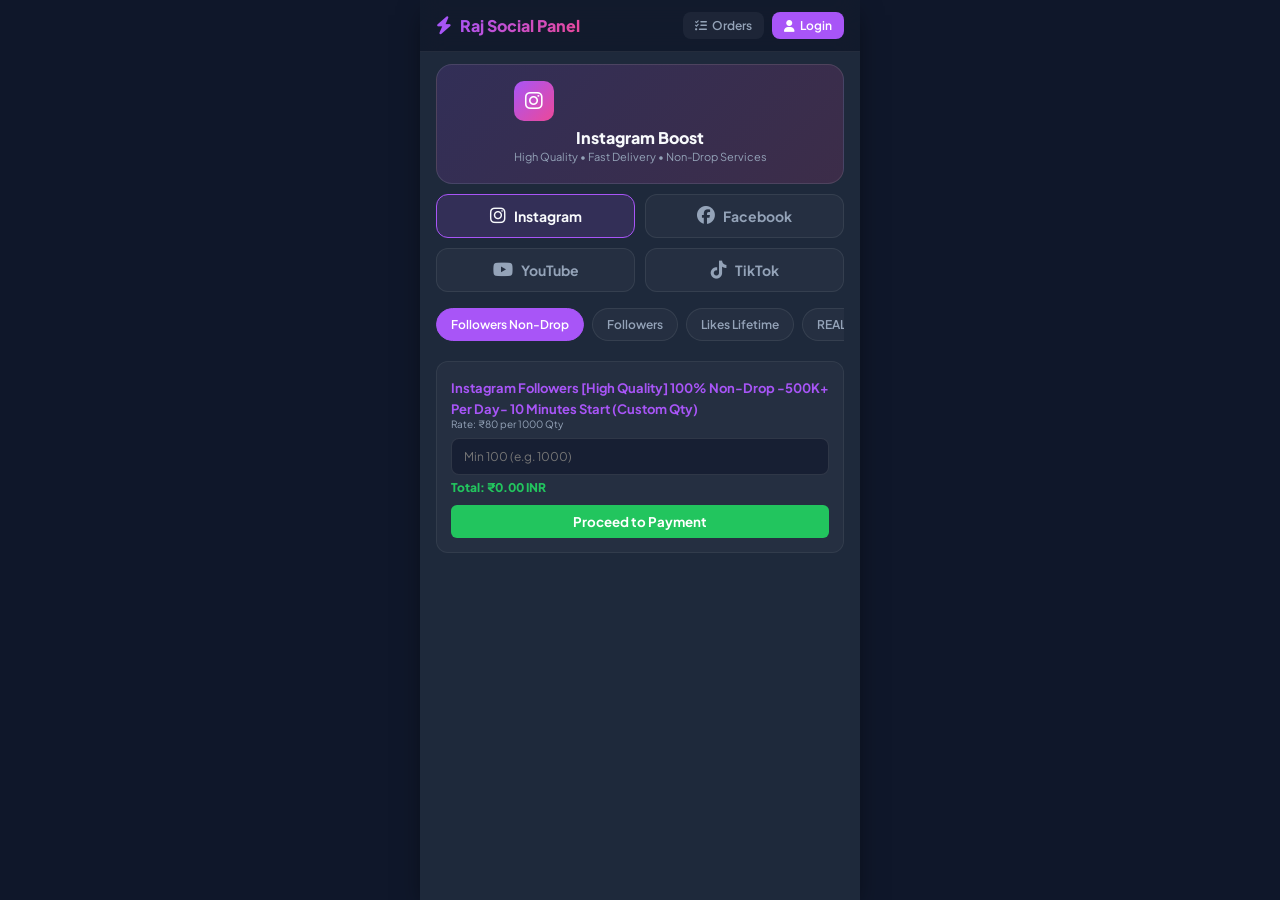
==== index.html @ a434650d "Create index.html" ====
<!DOCTYPE html>
<html lang="en">
<head>
    <meta charset="UTF-8">
    <meta name="viewport" content="width=device-width, initial-scale=1.0, maximum-scale=1.0, user-scalable=no">
    <title>Raj Social Panel - SMM Services</title>
    <!-- Font Awesome Icons -->
    <link rel="stylesheet" href="https://cdnjs.cloudflare.com/ajax/libs/font-awesome/6.4.0/css/all.min.css">
    <!-- Google Fonts -->
    <link rel="preconnect" href="https://fonts.googleapis.com">
    <link rel="preconnect" href="https://fonts.gstatic.com" crossorigin>
    <link href="https://fonts.googleapis.com/css2?family=Plus+Jakarta+Sans:wght@400;500;600;700;800&display=swap" rel="stylesheet">
    <!-- Firebase SDKs -->
    <script src="https://www.gstatic.com/firebasejs/9.23.0/firebase-app-compat.js"></script>
    <script src="https://www.gstatic.com/firebasejs/9.23.0/firebase-auth-compat.js"></script>
    <script src="https://www.gstatic.com/firebasejs/9.23.0/firebase-firestore-compat.js"></script>
    <!-- Custom CSS -->
    <link rel="stylesheet" href="style.css">
</head>
<body>

    <div class="main-wrapper">

        <!-- Top Header Navigation -->
        <header class="app-header">
            <div class="logo-box">
                <i class="fa-solid fa-bolt logo-icon"></i>
                <span class="logo-text">Raj Social Panel</span>
            </div>
            <div class="header-actions">
                <a href="#orders" class="header-btn" id="navOrdersBtn">
                    <i class="fa-solid fa-list-check"></i> Orders
                </a>
                <a href="#login" class="header-btn primary-btn" id="navLoginBtn">
                    <i class="fa-solid fa-user"></i> Login
                </a>
            </div>
        </header>

        <!-- Hero / Main Banner Section -->
        <section class="hero-banner">
            <div class="hero-content">
                <div class="hero-icon-wrap" id="heroLogoIcon">
                    <i class="fa-brands fa-instagram"></i>
                </div>
                <h1 id="heroTitle" class="hero-title">Instagram Boost</h1>
                <p class="hero-subtitle">High Quality • Fast Delivery • Non-Drop Services</p>
            </div>
        </section>

        <!-- PWA Install Container -->
        <div id="installContainer" style="display: none;">
            <button id="installBtn" class="install-app-btn">
                <i class="fa-solid fa-download"></i> Install Raj Social Panel App
            </button>
        </div>

        <!-- Platform Switcher Grid (2x2 Layout) -->
        <div class="platform-switch-container">
            <button class="platform-btn active" id="btnInsta" onclick="switchPlatform('instagram')">
                <i class="fa-brands fa-instagram"></i>
                <span>Instagram</span>
            </button>
            <button class="platform-btn" id="btnFb" onclick="switchPlatform('facebook')">
                <i class="fa-brands fa-facebook"></i>
                <span>Facebook</span>
            </button>
            <button class="platform-btn" id="btnYt" onclick="switchPlatform('youtube')">
                <i class="fa-brands fa-youtube"></i>
                <span>YouTube</span>
            </button>
            <button class="platform-btn" id="btnTt" onclick="switchPlatform('tiktok')">
                <i class="fa-brands fa-tiktok"></i>
                <span>TikTok</span>
            </button>
        </div>

        <!-- Dynamic Service Category Tabs -->
        <div class="category-tabs-wrapper">
            <div class="category-tabs" id="categoryTabs">
                <!-- Categories rendered dynamically via JS -->
            </div>
        </div>

        <!-- Package Listing Section -->
        <section class="package-section">
            <div id="packageList" class="package-grid">
                <!-- Packages rendered dynamically via JS -->
            </div>
        </section>

        <!-- Checkout Page / Overlay View -->
        <div id="checkoutPage" class="checkout-overlay hidden">
            <div class="checkout-card">
                <div class="checkout-header">
                    <button class="close-btn" onclick="closeCheckout()"><i class="fa-solid fa-xmark"></i></button>
                    <div class="checkout-title-box">
                        <span class="checkout-platform-icon" id="checkoutPlatformIcon"><i class="fa-brands fa-instagram"></i></span>
                        <h2 id="checkoutServiceTitle">Instagram Followers</h2>
                    </div>
                </div>

                <div class="checkout-body">
                    <!-- Package Info Banner -->
                    <div class="card-box pkg-summary-box">
                        <div class="pkg-summary-info">
                            <span class="pkg-badge-tag" id="checkoutBadge">Popular</span>
                            <h3 id="checkoutPkgBadgeName">1K Followers</h3>
                            <span class="units-text" id="checkoutUnitsText">1,000 Package</span>
                        </div>
                        <div class="pkg-price-display">
                            <span class="price-label">Price</span>
                            <span class="price-val">₹<span id="checkoutPriceText">0.00</span></span>
                        </div>
                    </div>

                    <!-- Link Input Field -->
                    <div class="input-box">
                        <label id="checkoutLinkLabel" for="checkoutLinkInput">Profile Link (Account Must be Public)</label>
                        <input type="text" id="checkoutLinkInput" placeholder="https://instagram.com/your_username">
                    </div>

                    <!-- Payment Mode Tabs (UPI / Binance) -->
                    <div class="payment-tabs">
                        <button class="payment-tab active" id="btnTabUpi" onclick="switchCheckoutPayment('upi')">
                            <i class="fa-solid fa-qrcode"></i> UPI / QR Code
                        </button>
                        <button class="payment-tab" id="btnTabBinance" onclick="switchCheckoutPayment('binance')">
                            <i class="fa-brands fa-bitcoin"></i> Crypto / Binance Pay
                        </button>
                    </div>

                    <!-- UPI View -->
                    <div id="checkoutUpiView" class="payment-view">
                        <h3 id="scanToPayHeading">SCAN TO PAY VIA UPI</h3>
                        <div class="qr-code-box">
                            <img id="checkoutQrImg" src="" alt="UPI QR Code">
                        </div>
                        <div class="upi-app-btn-grid">
                            <button class="upi-app-btn gpay" onclick="triggerUpiPay('gpay')"><i class="fa-brands fa-google-pay"></i> GPay</button>
                            <button class="upi-app-btn phonepe" onclick="triggerUpiPay('phonepe')"><i class="fa-solid fa-mobile-screen-button"></i> PhonePe</button>
                            <button class="upi-app-btn paytm" onclick="triggerUpiPay('paytm')"><i class="fa-solid fa-wallet"></i> Paytm</button>
                        </div>
                    </div>

                    <!-- Binance / Crypto View -->
                    <div id="checkoutBinanceView" class="payment-view hidden">
                        <div class="crypto-pay-box">
                            <p>Send Equivalent USDT Amount:</p>
                            <h2 id="checkoutUsdtAmount">$0.00 USDT</h2>
                            <span class="crypto-address">Pay ID: 882910392</span>
                        </div>
                    </div>

                    <!-- Transaction ID / UTR Input -->
                    <div class="input-box" style="margin-top: 6px;">
                        <label for="checkoutTxnId">Transaction ID / UTR Number</label>
                        <input type="text" id="checkoutTxnId" placeholder="Enter 12-Digit UTR / Txn ID">
                    </div>

                    <div class="warning-msg">
                        ⚠️ Enter correct Txn ID after payment to avoid order delays.
                    </div>

                    <!-- Submit Actions -->
                    <button class="submit-btn wa-submit" onclick="submitOrderToWhatsApp()">
                        <i class="fa-brands fa-whatsapp"></i> Submit Order via WhatsApp
                    </button>
                    <button class="submit-btn wallet-submit" onclick="submitOrderWithWallet()" style="margin-top: 6px; background: #059669;">
                        <i class="fa-solid fa-wallet"></i> Pay via Wallet Balance
                    </button>
                </div>
            </div>
        </div>

    </div>

    <!-- Custom Script -->
    <script src="script.js"></script>
</body>
</html>
---- style.css ----
/* =========================================================
   GLOBAL BASE STYLES
   ========================================================= */
* {
    margin: 0;
    padding: 0;
    box-sizing: border-box;
    font-family: 'Plus Jakarta Sans', sans-serif;
    -webkit-tap-highlight-color: transparent;
}

body {
    background-color: #0f172a;
    color: #f8fafc;
    display: flex;
    justify-content: center;
    align-items: flex-start;
    min-height: 100vh;
    padding: 0;
    margin: 0;
}

.main-wrapper {
    width: 100%;
    max-width: 440px;
    background: #1e293b;
    min-height: 100vh;
    position: relative;
    padding-bottom: 30px;
    box-shadow: 0 10px 25px -5px rgba(0, 0, 0, 0.5);
}

/* =========================================================
   HEADER STYLES
   ========================================================= */
.app-header {
    display: flex;
    justify-content: space-between;
    align-items: center;
    padding: 12px 16px;
    background: rgba(15, 23, 42, 0.8);
    backdrop-filter: blur(12px);
    position: sticky;
    top: 0;
    z-index: 100;
    border-bottom: 1px solid rgba(255, 255, 255, 0.08);
}

.logo-box {
    display: flex;
    align-items: center;
    gap: 8px;
}

.logo-icon {
    color: #a855f7;
    font-size: 18px;
}

.logo-text {
    font-size: 16px;
    font-weight: 800;
    background: linear-gradient(135deg, #a855f7 0%, #ec4899 100%);
    -webkit-background-clip: text;
    -webkit-text-fill-color: transparent;
}

.header-actions {
    display: flex;
    gap: 8px;
}

.header-btn {
    padding: 6px 12px;
    border-radius: 8px;
    font-size: 12px;
    font-weight: 600;
    text-decoration: none;
    color: #94a3b8;
    background: rgba(255, 255, 255, 0.05);
    transition: all 0.2s ease;
    display: flex;
    align-items: center;
    gap: 5px;
}

.header-btn.primary-btn {
    background: #a855f7;
    color: #ffffff;
}

/* =========================================================
   HERO / MAIN BANNER (Adjusted Size for 2x2 Grid Space)
   ========================================================= */
.hero-banner {
    margin: 12px 16px 10px 16px;
    padding: 14px 16px;
    border-radius: 16px;
    background: linear-gradient(135deg, rgba(168, 85, 247, 0.15) 0%, rgba(236, 72, 153, 0.15) 100%);
    border: 1px solid rgba(255, 255, 255, 0.1);
    text-align: center;
    position: relative;
    overflow: hidden;
    min-height: 120px;
    display: flex;
    flex-direction: column;
    justify-content: center;
    align-items: center;
}

.hero-icon-wrap {
    width: 40px;
    height: 40px;
    border-radius: 10px;
    background: linear-gradient(135deg, #a855f7 0%, #ec4899 100%);
    display: flex;
    align-items: center;
    justify-content: center;
    font-size: 20px;
    color: #fff;
    margin-bottom: 6px;
}

.hero-title {
    font-size: 18px;
    font-weight: 800;
    color: #f8fafc;
    margin-bottom: 2px;
}

.hero-subtitle {
    font-size: 11px;
    color: #94a3b8;
}

/* =========================================================
   PWA INSTALL BUTTON
   ========================================================= */
#installContainer {
    padding: 0 16px;
    margin-bottom: 10px;
}

.install-app-btn {
    width: 100%;
    padding: 10px;
    border-radius: 10px;
    border: none;
    background: linear-gradient(135deg, #22c55e 0%, #16a34a 100%);
    color: #fff;
    font-weight: 700;
    font-size: 13px;
    cursor: pointer;
    display: flex;
    align-items: center;
    justify-content: center;
    gap: 8px;
}

/* =========================================================
   PLATFORM SWITCHER (2x2 Grid)
   ========================================================= */
.platform-switch-container {
    display: grid;
    grid-template-columns: 1fr 1fr;
    gap: 10px;
    padding: 0 16px;
    margin-bottom: 16px;
}

.platform-btn {
    display: flex;
    align-items: center;
    justify-content: center;
    gap: 8px;
    padding: 12px;
    border-radius: 12px;
    border: 1px solid rgba(255, 255, 255, 0.08);
    background: rgba(255, 255, 255, 0.03);
    color: #94a3b8;
    font-size: 14px;
    font-weight: 700;
    cursor: pointer;
    transition: all 0.2s ease;
}

.platform-btn i {
    font-size: 18px;
}

.platform-btn.active {
    background: rgba(168, 85, 247, 0.15);
    border-color: #a855f7;
    color: #f8fafc;
}

/* =========================================================
   CATEGORY TABS
   ========================================================= */
.category-tabs-wrapper {
    padding: 0 16px;
    margin-bottom: 16px;
}

.category-tabs {
    display: flex;
    gap: 8px;
    overflow-x: auto;
    padding-bottom: 4px;
    scrollbar-width: none;
}

.category-tabs::-webkit-scrollbar {
    display: none;
}

.cat-tab {
    padding: 8px 14px;
    border-radius: 20px;
    border: 1px solid rgba(255, 255, 255, 0.08);
    background: rgba(255, 255, 255, 0.03);
    color: #94a3b8;
    font-size: 12px;
    font-weight: 600;
    white-space: nowrap;
    cursor: pointer;
}

.cat-tab.active {
    background: #a855f7;
    color: #ffffff;
    border-color: #a855f7;
}

/* =========================================================
   PACKAGES GRID & CARDS
   ========================================================= */
.package-section {
    padding: 0 16px;
}

.package-grid {
    display: flex;
    flex-direction: column;
    gap: 10px;
}

.pkg-card {
    display: flex;
    justify-content: space-between;
    align-items: center;
    padding: 12px 14px;
    border-radius: 12px;
    background: rgba(255, 255, 255, 0.03);
    border: 1px solid rgba(255, 255, 255, 0.06);
    cursor: pointer;
    transition: all 0.2s ease;
}

.pkg-card:hover {
    border-color: rgba(168, 85, 247, 0.4);
    background: rgba(255, 255, 255, 0.05);
}

.pkg-left {
    display: flex;
    align-items: center;
    gap: 12px;
}

.pkg-icon {
    width: 38px;
    height: 38px;
    border-radius: 10px;
    background: rgba(168, 85, 247, 0.1);
    color: #a855f7;
    display: flex;
    align-items: center;
    justify-content: center;
    font-size: 16px;
}

.pkg-info {
    display: flex;
    flex-direction: column;
}

.pkg-title {
    font-size: 13px;
    font-weight: 700;
    color: #f8fafc;
    display: flex;
    align-items: center;
    gap: 6px;
}

.pkg-sub {
    font-size: 10px;
    color: #64748b;
}

.pkg-badge {
    padding: 2px 6px;
    border-radius: 4px;
    font-size: 9px;
    font-weight: 800;
}

.badge-demo { background: rgba(59, 130, 246, 0.2); color: #60a5fa; }
.badge-popular { background: rgba(168, 85, 247, 0.2); color: #c084fc; }
.badge-best { background: rgba(236, 72, 153, 0.2); color: #f472b6; }
.badge-super { background: rgba(34, 197, 94, 0.2); color: #4ade80; }

.pkg-price-btn {
    background: #a855f7;
    color: #fff;
    padding: 6px 12px;
    border-radius: 8px;
    font-size: 13px;
    font-weight: 700;
}

.custom-card {
    background: rgba(255, 255, 255, 0.03);
    border: 1px solid rgba(255, 255, 255, 0.06);
    border-radius: 12px;
    padding: 14px;
}

.input-box {
    display: flex;
    flex-direction: column;
    gap: 4px;
}

.input-box label {
    font-size: 11px;
    color: #94a3b8;
    font-weight: 600;
}

.input-box input {
    width: 100%;
    padding: 10px 12px;
    border-radius: 8px;
    border: 1px solid rgba(255, 255, 255, 0.1);
    background: rgba(15, 23, 42, 0.6);
    color: #fff;
    font-size: 12px;
    outline: none;
}

/* =========================================================
   CHECKOUT OVERLAY MODAL
   ========================================================= */
.checkout-overlay {
    position: fixed;
    top: 0;
    left: 0;
    right: 0;
    bottom: 0;
    background: rgba(15, 23, 42, 0.85);
    backdrop-filter: blur(8px);
    z-index: 1000;
    display: flex;
    justify-content: center;
    align-items: flex-end;
}

.checkout-overlay.hidden {
    display: none !important;
}

.checkout-card {
    width: 100%;
    max-width: 440px;
    background: #1e293b;
    border-top-left-radius: 20px;
    border-top-right-radius: 20px;
    border: 1px solid rgba(255, 255, 255, 0.1);
    padding: 16px;
    max-height: 90vh;
    overflow-y: auto;
}

.checkout-header {
    display: flex;
    align-items: center;
    gap: 12px;
    margin-bottom: 12px;
    position: relative;
}

.close-btn {
    background: rgba(255, 255, 255, 0.05);
    border: none;
    color: #94a3b8;
    width: 32px;
    height: 32px;
    border-radius: 50%;
    cursor: pointer;
}

.checkout-title-box {
    display: flex;
    align-items: center;
    gap: 8px;
}

.checkout-platform-icon {
    font-size: 18px;
    color: #a855f7;
}

.checkout-title-box h2 {
    font-size: 15px;
    font-weight: 700;
    color: #fff;
}

.checkout-body {
    display: flex;
    flex-direction: column;
    gap: 10px;
}

.card-box {
    background: rgba(255, 255, 255, 0.03);
    border: 1px solid rgba(255, 255, 255, 0.06);
    border-radius: 12px;
    padding: 12px;
}

.pkg-summary-box {
    display: flex;
    justify-content: space-between;
    align-items: center;
}

.pkg-summary-info h3 {
    font-size: 14px;
    color: #fff;
}

.units-text {
    font-size: 10px;
    color: #64748b;
}

.pkg-price-display {
    text-align: right;
}

.price-label {
    display: block;
    font-size: 9px;
    color: #94a3b8;
}

.price-val {
    font-size: 16px;
    font-weight: 800;
    color: #22c55e;
}

.payment-tabs {
    display: grid;
    grid-template-columns: 1fr 1fr;
    gap: 8px;
}

.payment-tab {
    padding: 8px;
    border-radius: 8px;
    border: 1px solid rgba(255, 255, 255, 0.08);
    background: rgba(255, 255, 255, 0.03);
    color: #94a3b8;
    font-size: 11px;
    font-weight: 700;
    cursor: pointer;
}

.payment-tab.active {
    background: rgba(168, 85, 247, 0.15);
    border-color: #a855f7;
    color: #fff;
}

.payment-view {
    text-align: center;
    padding: 8px 0;
}

.payment-view.hidden {
    display: none;
}

.qr-code-box img {
    width: 110px;
    height: 110px;
    border-radius: 10px;
    background: #fff;
    padding: 4px;
}

.upi-app-btn-grid {
    display: grid;
    grid-template-columns: 1fr 1fr 1fr;
    gap: 6px;
    margin-top: 8px;
}

.upi-app-btn {
    padding: 6px;
    border-radius: 6px;
    border: none;
    font-weight: 700;
    font-size: 11px;
    cursor: pointer;
    color: #fff;
}

.upi-app-btn.gpay { background: #4285f4; }
.upi-app-btn.phonepe { background: #5f259f; }
.upi-app-btn.paytm { background: #00baf2; }

.submit-btn {
    width: 100%;
    padding: 10px;
    border-radius: 10px;
    border: none;
    font-weight: 800;
    font-size: 13px;
    cursor: pointer;
}

.submit-btn.wa-submit {
    background: #25d366;
    color: #fff;
}

.warning-msg {
    font-size: 10px;
    color: #eab308;
    background: rgba(234, 179, 8, 0.1);
    padding: 6px;
    border-radius: 6px;
    text-align: center;
}
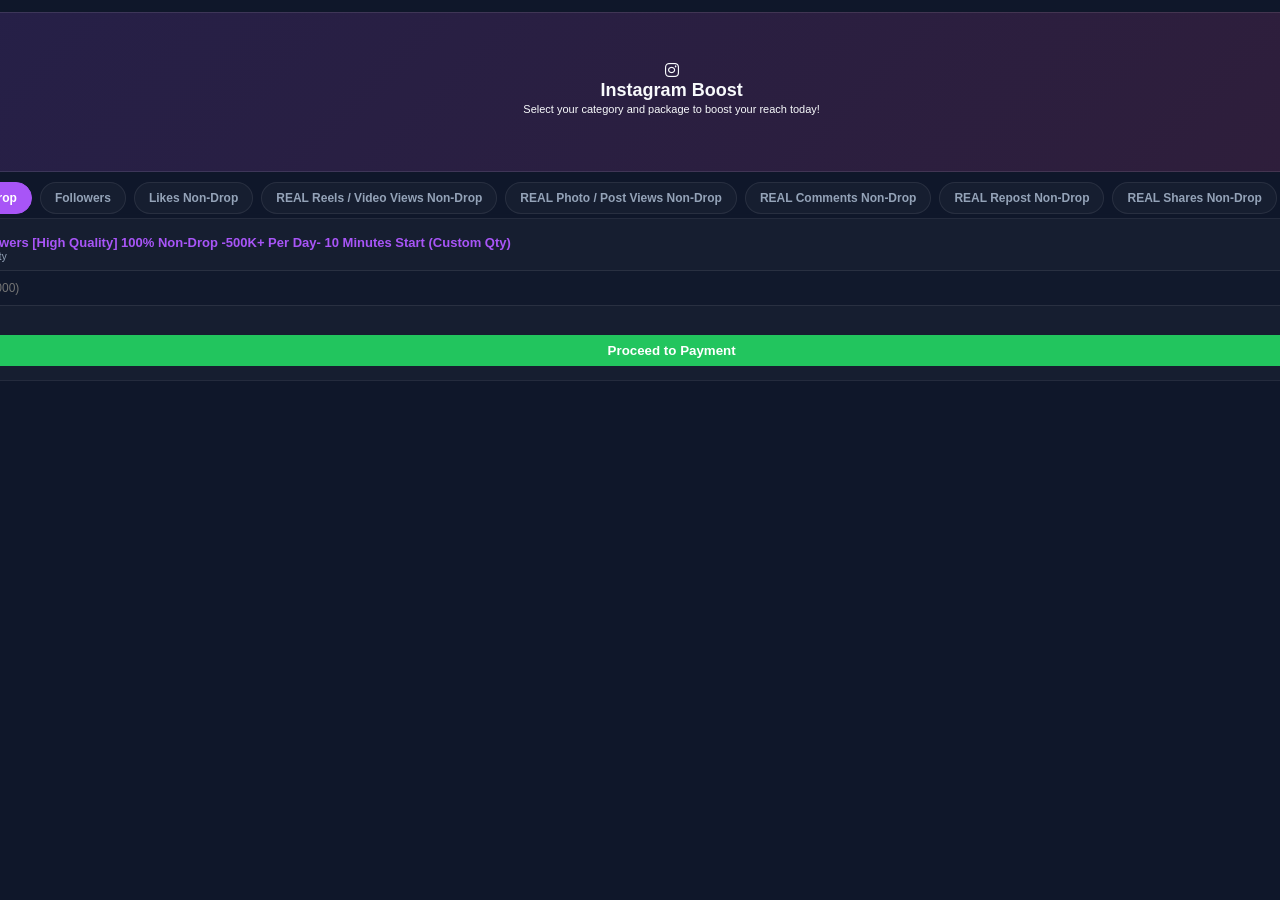
==== commit 2f004724: "Update index.html" ====
--- a/index.html
+++ b/index.html
@@ -2,180 +2,64 @@
 <html lang="en">
 <head>
     <meta charset="UTF-8">
-    <meta name="viewport" content="width=device-width, initial-scale=1.0, maximum-scale=1.0, user-scalable=no">
-    <title>Raj Social Panel - SMM Services</title>
-    <!-- Font Awesome Icons -->
+    <meta name="viewport" content="width=device-width, initial-scale=1.0">
+    <title>Social Media Boost Panel</title>
+    <!-- FontAwesome for Icons -->
     <link rel="stylesheet" href="https://cdnjs.cloudflare.com/ajax/libs/font-awesome/6.4.0/css/all.min.css">
-    <!-- Google Fonts -->
-    <link rel="preconnect" href="https://fonts.googleapis.com">
-    <link rel="preconnect" href="https://fonts.gstatic.com" crossorigin>
-    <link href="https://fonts.googleapis.com/css2?family=Plus+Jakarta+Sans:wght@400;500;600;700;800&display=swap" rel="stylesheet">
-    <!-- Firebase SDKs -->
-    <script src="https://www.gstatic.com/firebasejs/9.23.0/firebase-app-compat.js"></script>
-    <script src="https://www.gstatic.com/firebasejs/9.23.0/firebase-auth-compat.js"></script>
-    <script src="https://www.gstatic.com/firebasejs/9.23.0/firebase-firestore-compat.js"></script>
-    <!-- Custom CSS -->
     <link rel="stylesheet" href="style.css">
 </head>
 <body>
 
-    <div class="main-wrapper">
+    <!-- Platform Selector Header -->
+    <header class="platform-header">
+        <button id="btnInsta" onclick="switchPlatform('instagram')" class="active">
+            <i class="fa-brands fa-instagram"></i> Instagram
+        </button>
+        <button id="btnFb" onclick="switchPlatform('facebook')">
+            <i class="fa-brands fa-facebook"></i> Facebook
+        </button>
+        <button id="btnYt" onclick="switchPlatform('youtube')">
+            <i class="fa-brands fa-youtube"></i> YouTube
+        </button>
+        <button id="btnTt" onclick="switchPlatform('tiktok')">
+            <i class="fa-brands fa-tiktok"></i> TikTok
+        </button>
+    </header>
 
-        <!-- Top Header Navigation -->
-        <header class="app-header">
-            <div class="logo-box">
-                <i class="fa-solid fa-bolt logo-icon"></i>
-                <span class="logo-text">Raj Social Panel</span>
+    <!-- Main Container -->
+    <main class="main-container">
+
+        <!-- Dynamic Hero Banner -->
+        <div class="hero-banner" id="heroBanner">
+            <div class="hero-icon" id="heroLogoIcon">
+                <i class="fa-brands fa-instagram"></i>
             </div>
-            <div class="header-actions">
-                <a href="#orders" class="header-btn" id="navOrdersBtn">
-                    <i class="fa-solid fa-list-check"></i> Orders
-                </a>
-                <a href="#login" class="header-btn primary-btn" id="navLoginBtn">
-                    <i class="fa-solid fa-user"></i> Login
-                </a>
-            </div>
-        </header>
+            <h2 id="heroTitle" class="hero-title">Instagram Boost</h2>
+            <p>Select your category and package to boost your reach today!</p>
+        </div>
 
-        <!-- Hero / Main Banner Section -->
-        <section class="hero-banner">
-            <div class="hero-content">
-                <div class="hero-icon-wrap" id="heroLogoIcon">
-                    <i class="fa-brands fa-instagram"></i>
-                </div>
-                <h1 id="heroTitle" class="hero-title">Instagram Boost</h1>
-                <p class="hero-subtitle">High Quality • Fast Delivery • Non-Drop Services</p>
-            </div>
-        </section>
+        <!-- Category Scroll Tabs -->
+        <div class="category-tabs" id="categoryTabs">
+            <!-- Tabs injected dynamically via JS -->
+        </div>
 
-        <!-- PWA Install Container -->
+        <!-- Package List Container -->
+        <div class="package-list" id="packageList">
+            <!-- Packages injected dynamically via JS -->
+        </div>
+
+        <!-- App Install Container (PWA Prompt) -->
         <div id="installContainer" style="display: none;">
-            <button id="installBtn" class="install-app-btn">
-                <i class="fa-solid fa-download"></i> Install Raj Social Panel App
+            <button id="installBtn" class="install-btn">
+                📲 Install App for Faster Access
             </button>
         </div>
 
-        <!-- Platform Switcher Grid (2x2 Layout) -->
-        <div class="platform-switch-container">
-            <button class="platform-btn active" id="btnInsta" onclick="switchPlatform('instagram')">
-                <i class="fa-brands fa-instagram"></i>
-                <span>Instagram</span>
-            </button>
-            <button class="platform-btn" id="btnFb" onclick="switchPlatform('facebook')">
-                <i class="fa-brands fa-facebook"></i>
-                <span>Facebook</span>
-            </button>
-            <button class="platform-btn" id="btnYt" onclick="switchPlatform('youtube')">
-                <i class="fa-brands fa-youtube"></i>
-                <span>YouTube</span>
-            </button>
-            <button class="platform-btn" id="btnTt" onclick="switchPlatform('tiktok')">
-                <i class="fa-brands fa-tiktok"></i>
-                <span>TikTok</span>
-            </button>
-        </div>
+    </main>
 
-        <!-- Dynamic Service Category Tabs -->
-        <div class="category-tabs-wrapper">
-            <div class="category-tabs" id="categoryTabs">
-                <!-- Categories rendered dynamically via JS -->
-            </div>
-        </div>
+    <!-- Checkout Modal Included -->
+    <!-- (Include your checkout modal elements here if single page app, or link checkout.html) -->
 
-        <!-- Package Listing Section -->
-        <section class="package-section">
-            <div id="packageList" class="package-grid">
-                <!-- Packages rendered dynamically via JS -->
-            </div>
-        </section>
-
-        <!-- Checkout Page / Overlay View -->
-        <div id="checkoutPage" class="checkout-overlay hidden">
-            <div class="checkout-card">
-                <div class="checkout-header">
-                    <button class="close-btn" onclick="closeCheckout()"><i class="fa-solid fa-xmark"></i></button>
-                    <div class="checkout-title-box">
-                        <span class="checkout-platform-icon" id="checkoutPlatformIcon"><i class="fa-brands fa-instagram"></i></span>
-                        <h2 id="checkoutServiceTitle">Instagram Followers</h2>
-                    </div>
-                </div>
-
-                <div class="checkout-body">
-                    <!-- Package Info Banner -->
-                    <div class="card-box pkg-summary-box">
-                        <div class="pkg-summary-info">
-                            <span class="pkg-badge-tag" id="checkoutBadge">Popular</span>
-                            <h3 id="checkoutPkgBadgeName">1K Followers</h3>
-                            <span class="units-text" id="checkoutUnitsText">1,000 Package</span>
-                        </div>
-                        <div class="pkg-price-display">
-                            <span class="price-label">Price</span>
-                            <span class="price-val">₹<span id="checkoutPriceText">0.00</span></span>
-                        </div>
-                    </div>
-
-                    <!-- Link Input Field -->
-                    <div class="input-box">
-                        <label id="checkoutLinkLabel" for="checkoutLinkInput">Profile Link (Account Must be Public)</label>
-                        <input type="text" id="checkoutLinkInput" placeholder="https://instagram.com/your_username">
-                    </div>
-
-                    <!-- Payment Mode Tabs (UPI / Binance) -->
-                    <div class="payment-tabs">
-                        <button class="payment-tab active" id="btnTabUpi" onclick="switchCheckoutPayment('upi')">
-                            <i class="fa-solid fa-qrcode"></i> UPI / QR Code
-                        </button>
-                        <button class="payment-tab" id="btnTabBinance" onclick="switchCheckoutPayment('binance')">
-                            <i class="fa-brands fa-bitcoin"></i> Crypto / Binance Pay
-                        </button>
-                    </div>
-
-                    <!-- UPI View -->
-                    <div id="checkoutUpiView" class="payment-view">
-                        <h3 id="scanToPayHeading">SCAN TO PAY VIA UPI</h3>
-                        <div class="qr-code-box">
-                            <img id="checkoutQrImg" src="" alt="UPI QR Code">
-                        </div>
-                        <div class="upi-app-btn-grid">
-                            <button class="upi-app-btn gpay" onclick="triggerUpiPay('gpay')"><i class="fa-brands fa-google-pay"></i> GPay</button>
-                            <button class="upi-app-btn phonepe" onclick="triggerUpiPay('phonepe')"><i class="fa-solid fa-mobile-screen-button"></i> PhonePe</button>
-                            <button class="upi-app-btn paytm" onclick="triggerUpiPay('paytm')"><i class="fa-solid fa-wallet"></i> Paytm</button>
-                        </div>
-                    </div>
-
-                    <!-- Binance / Crypto View -->
-                    <div id="checkoutBinanceView" class="payment-view hidden">
-                        <div class="crypto-pay-box">
-                            <p>Send Equivalent USDT Amount:</p>
-                            <h2 id="checkoutUsdtAmount">$0.00 USDT</h2>
-                            <span class="crypto-address">Pay ID: 882910392</span>
-                        </div>
-                    </div>
-
-                    <!-- Transaction ID / UTR Input -->
-                    <div class="input-box" style="margin-top: 6px;">
-                        <label for="checkoutTxnId">Transaction ID / UTR Number</label>
-                        <input type="text" id="checkoutTxnId" placeholder="Enter 12-Digit UTR / Txn ID">
-                    </div>
-
-                    <div class="warning-msg">
-                        ⚠️ Enter correct Txn ID after payment to avoid order delays.
-                    </div>
-
-                    <!-- Submit Actions -->
-                    <button class="submit-btn wa-submit" onclick="submitOrderToWhatsApp()">
-                        <i class="fa-brands fa-whatsapp"></i> Submit Order via WhatsApp
-                    </button>
-                    <button class="submit-btn wallet-submit" onclick="submitOrderWithWallet()" style="margin-top: 6px; background: #059669;">
-                        <i class="fa-solid fa-wallet"></i> Pay via Wallet Balance
-                    </button>
-                </div>
-            </div>
-        </div>
-
-    </div>
-
-    <!-- Custom Script -->
     <script src="script.js"></script>
 </body>
 </html>
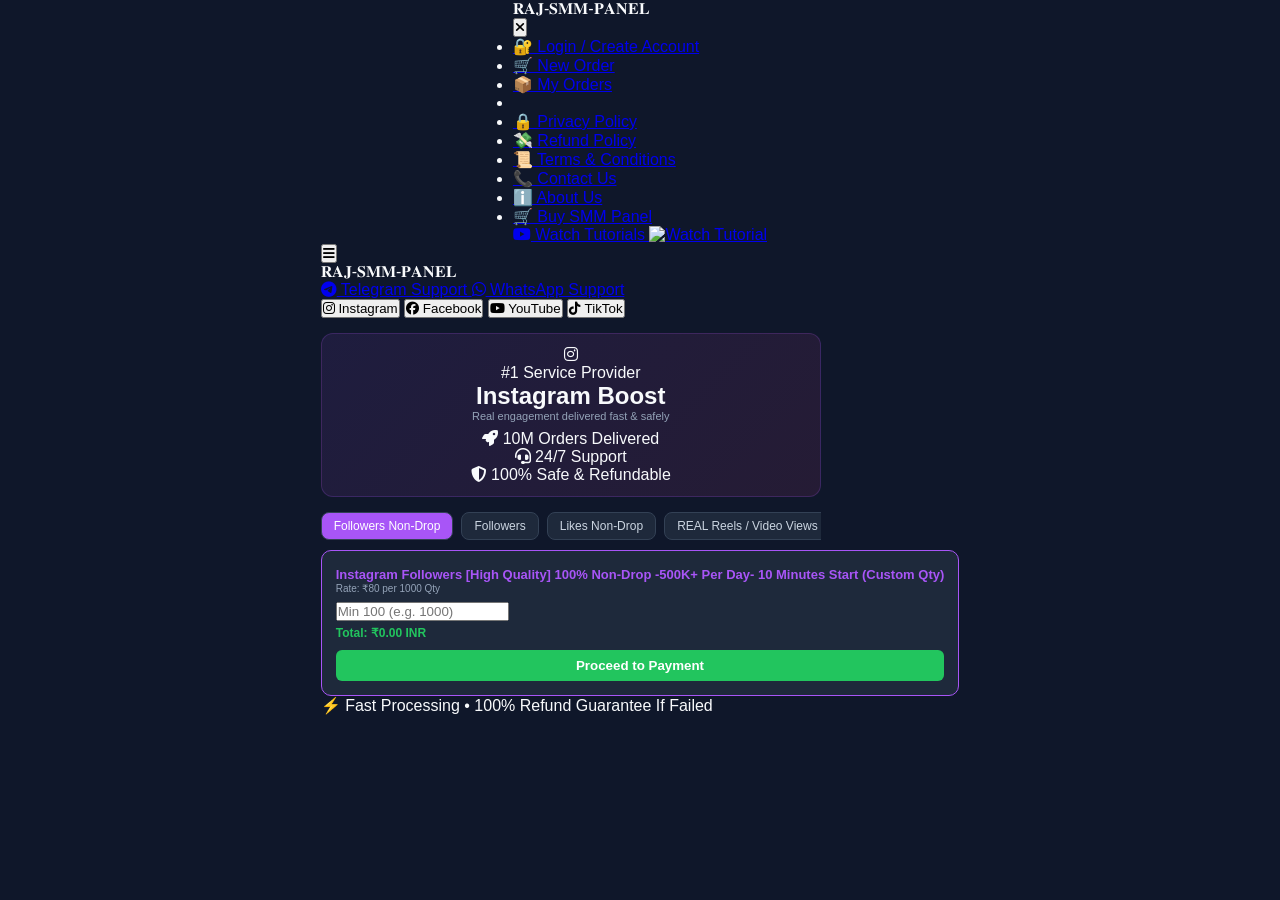
==== commit 6b00eff1: "Update index.html" ====
--- a/index.html
+++ b/index.html
@@ -1,65 +1,168 @@
 <!DOCTYPE html>
 <html lang="en">
 <head>
-    <meta charset="UTF-8">
-    <meta name="viewport" content="width=device-width, initial-scale=1.0">
-    <title>Social Media Boost Panel</title>
-    <!-- FontAwesome for Icons -->
-    <link rel="stylesheet" href="https://cdnjs.cloudflare.com/ajax/libs/font-awesome/6.4.0/css/all.min.css">
-    <link rel="stylesheet" href="style.css">
+<meta charset="utf-8"/>
+<!-- Canonical Link -->
+<link rel="canonical" href="https://rajsmmpanel.in/"/>
+<meta content="width=device-width, initial-scale=1.0" name="viewport"/>
+<title>Raj SMM Panel – Best India Cheapest SMM Panel for Instagram, Facebook &amp; YouTube</title>
+<meta content="Raj SMM Panel offers affordable social media marketing services for Instagram, Facebook, YouTube and more. Get Followers, Likes, Views, Comments and other SMM services at the best prices." name="description"/>
+
+<!-- Google Font -->
+<link rel="preconnect" href="https://fonts.googleapis.com">
+<link rel="preconnect" href="https://fonts.gstatic.com" crossorigin>
+<link href="https://fonts.googleapis.com/css2?family=Poppins:ital,wght@0,400;0,600;0,700;1,800&display=swap" rel="stylesheet"/>
+
+<!-- PWA / Web App Manifest & Theme -->
+<link href="manifest.json" rel="manifest"/>
+<meta content="#0f172a" name="theme-color"/>
+<meta content="yes" name="apple-mobile-web-app-capable"/>
+<meta content="black-translucent" name="apple-mobile-web-app-status-bar-style"/>
+<meta content="SMM Panel" name="apple-mobile-web-app-title"/>
+<link href="icon-192.png" rel="apple-touch-icon"/>
+<link href="style.css" rel="stylesheet"/>
+<link href="https://cdnjs.cloudflare.com/ajax/libs/font-awesome/6.4.0/css/all.min.css" rel="stylesheet"/>
+
+<!-- Open Graph Meta Tags -->
+<meta content="website" property="og:type"/>
+<meta content="https://rajsmmpanel.in/" property="og:url"/>
+<meta content="Raj Social Panel - Premium Social Boosting Services" property="og:title"/>
+<meta content="Get instant Followers, Likes, Views for Instagram and Facebook at lowest prices!" property="og:description"/>
+<meta content="https://rajsmmpanel.in/banner-image.png" property="og:image"/>
+<meta content="https://rajsmmpanel.in/banner-image.png" property="og:image:secure_url"/>
+<meta content="image/png" property="og:image:type"/>
+<meta content="1200" property="og:image:width"/>
+<meta content="630" property="og:image:height"/>
+
+<!-- Twitter Card Meta Tags -->
+<meta content="summary_large_image" name="twitter:card"/>
+<meta content="https://rajsmmpanel.in/" name="twitter:url"/>
+<meta content="Raj Social Panel - Premium Social Boosting Services" name="twitter:title"/>
+<meta content="Instant Delivery &amp; Premium Quality Social Media Services." name="twitter:description"/>
+<meta content="https://rajsmmpanel.in/banner-image.png" name="twitter:image"/>
 </head>
-<body>
+<body data-platform="instagram">
 
-    <!-- Platform Selector Header -->
-    <header class="platform-header">
-        <button id="btnInsta" onclick="switchPlatform('instagram')" class="active">
-            <i class="fa-brands fa-instagram"></i> Instagram
-        </button>
-        <button id="btnFb" onclick="switchPlatform('facebook')">
-            <i class="fa-brands fa-facebook"></i> Facebook
-        </button>
-        <button id="btnYt" onclick="switchPlatform('youtube')">
-            <i class="fa-brands fa-youtube"></i> YouTube
-        </button>
-        <button id="btnTt" onclick="switchPlatform('tiktok')">
-            <i class="fa-brands fa-tiktok"></i> TikTok
-        </button>
-    </header>
+<!-- Left Sidebar Navigation -->
+<div class="sidebar-overlay" id="sidebarOverlay" onclick="closeSidebar(true)"></div>
+<div class="left-sidebar" id="leftSidebar">
+  <div class="sidebar-header">
+    <div class="sidebar-title">𝐑𝐀𝐉-𝐒𝐌𝐌-𝐏𝐀𝐍𝐄𝐋</div>
+    <button class="sidebar-close-btn" onclick="closeSidebar(true)" aria-label="Close Sidebar"><i class="fa-solid fa-xmark"></i></button>
+  </div>
+  
+  <ul class="sidebar-menu">
+    <li id="authMenuItem">
+      <a href="/login/">🔐 Login / Create Account</a>
+    </li>
+    <li><a href="/">🛒 New Order</a></li>
+    <li><a href="/orders/">📦 My Orders</a></li>
+    <li id="addFundsMenuItem" class="hidden-item"></li>
+    <li><a href="/pages/privacy-policy.html">🔒 Privacy Policy</a></li>
+    <li><a href="/pages/refund-policy.html">💸 Refund Policy</a></li>
+    <li><a href="/pages/terms.html">📜 Terms &amp; Conditions</a></li>
+    <li><a href="/pages/contact.html">📞 Contact Us</a></li>
+    <li><a href="/pages/about.html">ℹ️ About Us</a></li>
+    <li><a href="/buy-smm-panel">🛒 Buy SMM Panel</a></li>
+  </ul>
 
-    <!-- Main Container -->
-    <main class="main-container">
+  <div class="sidebar-footer-media">
+    <a href="https://youtu.be/vsRlXbdNaoU?si=zFrOw3iIYW5GFF4c" target="_blank" rel="noopener noreferrer" class="watch-tutorials-btn">
+      <i class="fa-brands fa-youtube"></i> Watch Tutorials
+    </a>
+    <a href="https://youtu.be/vsRlXbdNaoU?si=zFrOw3iIYW5GFF4c" target="_blank" rel="noopener noreferrer" class="tutorial-banner-link">
+      <img src="thumbnail.png" alt="Watch Tutorial" class="tutorial-banner-img" />
+    </a>
+  </div>
+</div>
 
-        <!-- Dynamic Hero Banner -->
-        <div class="hero-banner" id="heroBanner">
-            <div class="hero-icon" id="heroLogoIcon">
-                <i class="fa-brands fa-instagram"></i>
-            </div>
-            <h2 id="heroTitle" class="hero-title">Instagram Boost</h2>
-            <p>Select your category and package to boost your reach today!</p>
-        </div>
+<div class="main-wrapper" id="mainHomeView">
+  
+  <!-- Hamburger Button -->
+  <button class="hamburger-btn" onclick="openSidebar()" aria-label="Open Navigation Menu">
+    <i class="fa-solid fa-bars"></i>
+  </button>
 
-        <!-- Category Scroll Tabs -->
-        <div class="category-tabs" id="categoryTabs">
-            <!-- Tabs injected dynamically via JS -->
-        </div>
+  <!-- Header -->
+  <div class="panel-heading">𝐑𝐀𝐉-𝐒𝐌𝐌-𝐏𝐀𝐍𝐄𝐋</div>
 
-        <!-- Package List Container -->
-        <div class="package-list" id="packageList">
-            <!-- Packages injected dynamically via JS -->
-        </div>
+  <!-- Support Buttons Header -->
+  <div class="hero-actions">
+    <a class="glass-btn btn-telegram" href="https://t.me/raj_smm_panel" target="_blank" rel="noopener noreferrer">
+      <i class="fa-brands fa-telegram"></i> Telegram Support
+    </a>
+    <a class="glass-btn btn-whatsapp" href="javascript:void(0);" onclick="openWhatsAppSupport()">
+      <i class="fa-brands fa-whatsapp"></i> WhatsApp Support
+    </a>
+  </div>
 
-        <!-- App Install Container (PWA Prompt) -->
-        <div id="installContainer" style="display: none;">
-            <button id="installBtn" class="install-btn">
-                📲 Install App for Faster Access
-            </button>
-        </div>
+  <!-- Platform Switcher -->
+  <div class="platform-card-wrapper">
+    <div class="platform-switch-container">
+      <button class="platform-btn active" id="btnInsta" onclick="handlePlatformClick('instagram', this)">
+        <i class="fa-brands fa-instagram"></i> Instagram
+      </button>
+      <button class="platform-btn" id="btnFb" onclick="handlePlatformClick('facebook', this)">
+        <i class="fa-brands fa-facebook"></i> Facebook
+      </button>
+      <button class="platform-btn" id="btnYt" onclick="handlePlatformClick('youtube', this)">
+        <i class="fa-brands fa-youtube"></i> YouTube
+      </button>
+      <button class="platform-btn" id="btnTt" onclick="handlePlatformClick('tiktok', this)">
+        <i class="fa-brands fa-tiktok"></i> TikTok
+      </button>
+    </div>
+  </div>
 
-    </main>
+  <!-- Hero Status Banner -->
+  <div class="hero-banner">
+    <div class="hero-top-row">
+      <div class="hero-logo-box" id="heroLogoIcon">
+        <i class="fa-brands fa-instagram"></i>
+      </div>
+      <span class="provider-badge">#1 Service Provider</span>
+    </div>
+    <h2 id="heroTitle">Instagram Boost</h2>
+    <p class="hero-sub">Real engagement delivered fast &amp; safely</p>
+    <div class="hero-stats-grid">
+      <div class="stat-card">
+        <span class="stat-icon"><i class="fa-solid fa-rocket"></i></span>
+        <span class="stat-num" id="totalOrders">10M</span>
+        <span class="stat-lbl">Orders Delivered</span>
+      </div>
+      <div class="stat-card">
+        <span class="stat-icon"><i class="fa-solid fa-headset"></i></span>
+        <span class="stat-num">24/7</span>
+        <span class="stat-lbl">Support</span>
+      </div>
+      <div class="stat-card">
+        <span class="stat-icon"><i class="fa-solid fa-shield-halved"></i></span>
+        <span class="stat-num">100%</span>
+        <span class="stat-lbl">Safe &amp; Refundable</span>
+      </div>
+    </div>
+  </div>
 
-    <!-- Checkout Modal Included -->
-    <!-- (Include your checkout modal elements here if single page app, or link checkout.html) -->
+  <!-- Scrollable Category Tabs -->
+  <div class="category-tabs-wrapper">
+    <div class="category-tabs" id="categoryTabs"></div>
+  </div>
 
-    <script src="script.js"></script>
+  <!-- Package List Section -->
+  <div class="package-list-container" id="packageList"></div>
+
+  <div class="footer-note">
+    ⚡ Fast Processing • 100% Refund Guarantee If Failed
+  </div>
+
+  <!-- Install App Button -->
+  <div id="installContainer" class="hidden-item">
+    <button class="install-btn" id="installBtn"><i class="fa-solid fa-download"></i> Install App</button>
+  </div>
+</div>
+
+<script src="script.js"></script>
+<script type="module" src="firebase-config.js"></script>
+<script type="module" src="auth-handler.js"></script>
 </body>
 </html>
--- a/style.css
+++ b/style.css
@@ -1,297 +1,146 @@
-/* =========================================================
-   GLOBAL BASE STYLES
-   ========================================================= */
+/* Core Styling & Layout */
 * {
+    box-sizing: border-box;
     margin: 0;
     padding: 0;
-    box-sizing: border-box;
-    font-family: 'Plus Jakarta Sans', sans-serif;
-    -webkit-tap-highlight-color: transparent;
+    font-family: 'Segoe UI', Tahoma, Geneva, Verdana, sans-serif;
 }
 
 body {
     background-color: #0f172a;
     color: #f8fafc;
     display: flex;
-    justify-content: center;
-    align-items: flex-start;
+    flex-direction: column;
+    align-items: center;
     min-height: 100vh;
-    padding: 0;
-    margin: 0;
 }
 
-.main-wrapper {
+/* Platform Header */
+.platform-header {
+    display: flex;
+    gap: 8px;
+    padding: 12px;
+    background: #1e293b;
     width: 100%;
-    max-width: 440px;
-    background: #1e293b;
-    min-height: 100vh;
-    position: relative;
-    padding-bottom: 30px;
-    box-shadow: 0 10px 25px -5px rgba(0, 0, 0, 0.5);
-}
-
-/* =========================================================
-   HEADER STYLES
-   ========================================================= */
-.app-header {
-    display: flex;
-    justify-content: space-between;
-    align-items: center;
-    padding: 12px 16px;
-    background: rgba(15, 23, 42, 0.8);
-    backdrop-filter: blur(12px);
+    justify-content: center;
     position: sticky;
     top: 0;
     z-index: 100;
-    border-bottom: 1px solid rgba(255, 255, 255, 0.08);
 }
 
-.logo-box {
-    display: flex;
-    align-items: center;
-    gap: 8px;
+.platform-header button {
+    background: transparent;
+    border: 1px solid #334155;
+    color: #94a3b8;
+    padding: 8px 16px;
+    border-radius: 20px;
+    cursor: pointer;
+    font-weight: 600;
+    transition: 0.3s ease;
 }
 
-.logo-icon {
-    color: #a855f7;
-    font-size: 18px;
+.platform-header button.active, .platform-header button:hover {
+    background: linear-gradient(135deg, #a855f7 0%, #ec4899 100%);
+    color: #fff;
+    border-color: transparent;
 }
 
-.logo-text {
-    font-size: 16px;
-    font-weight: 800;
-    background: linear-gradient(135deg, #a855f7 0%, #ec4899 100%);
-    -webkit-background-clip: text;
-    -webkit-text-fill-color: transparent;
+/* Layout Locks & Custom Styling */
+.hero-banner, .hero-card, .instagram-boost-card {
+    height: auto !important;
+    min-height: 160px !important;
+    max-height: 180px !important;
+    padding: 12px 14px !important;
+    box-sizing: border-box !important;
+    overflow: visible !important;
+    background: linear-gradient(135deg, rgba(168, 85, 247, 0.1) 0%, rgba(236, 72, 153, 0.1) 100%);
+    border: 1px solid rgba(168, 85, 247, 0.2);
+    border-radius: 12px;
+    text-align: center;
+    margin: 15px 0;
+    width: 90%;
+    max-width: 500px;
 }
 
-.header-actions {
-    display: flex;
-    gap: 8px;
+.hero-banner .hero-title {
+    margin-top: 0px !important;
+    margin-bottom: 2px !important;
+    font-size: 18px !important;
+    color: #a855f7;
 }
 
-.header-btn {
-    padding: 6px 12px;
-    border-radius: 8px;
-    font-size: 12px;
-    font-weight: 600;
-    text-decoration: none;
-    color: #94a3b8;
-    background: rgba(255, 255, 255, 0.05);
-    transition: all 0.2s ease;
-    display: flex;
-    align-items: center;
-    gap: 5px;
-}
-
-.header-btn.primary-btn {
-    background: #a855f7;
-    color: #ffffff;
-}
-
-/* =========================================================
-   HERO / MAIN BANNER (Adjusted Size for 2x2 Grid Space)
-   ========================================================= */
-.hero-banner {
-    margin: 12px 16px 10px 16px;
-    padding: 14px 16px;
-    border-radius: 16px;
-    background: linear-gradient(135deg, rgba(168, 85, 247, 0.15) 0%, rgba(236, 72, 153, 0.15) 100%);
-    border: 1px solid rgba(255, 255, 255, 0.1);
-    text-align: center;
-    position: relative;
-    overflow: hidden;
-    min-height: 120px;
-    display: flex;
-    flex-direction: column;
-    justify-content: center;
-    align-items: center;
-}
-
-.hero-icon-wrap {
-    width: 40px;
-    height: 40px;
-    border-radius: 10px;
-    background: linear-gradient(135deg, #a855f7 0%, #ec4899 100%);
-    display: flex;
-    align-items: center;
-    justify-content: center;
-    font-size: 20px;
-    color: #fff;
-    margin-bottom: 6px;
-}
-
-.hero-title {
-    font-size: 18px;
-    font-weight: 800;
-    color: #f8fafc;
-    margin-bottom: 2px;
-}
-
-.hero-subtitle {
-    font-size: 11px;
+.hero-banner p {
+    margin-bottom: 8px !important;
+    font-size: 11px !important;
     color: #94a3b8;
 }
 
-/* =========================================================
-   PWA INSTALL BUTTON
-   ========================================================= */
 #installContainer {
-    padding: 0 16px;
-    margin-bottom: 10px;
+    margin-top: 50px !important;
+    margin-bottom: 4px !important;
 }
 
-.install-app-btn {
-    width: 100%;
-    padding: 10px;
-    border-radius: 10px;
-    border: none;
-    background: linear-gradient(135deg, #22c55e 0%, #16a34a 100%);
-    color: #fff;
-    font-weight: 700;
-    font-size: 13px;
-    cursor: pointer;
-    display: flex;
-    align-items: center;
-    justify-content: center;
-    gap: 8px;
-}
-
-/* =========================================================
-   PLATFORM SWITCHER (2x2 Grid)
-   ========================================================= */
-.platform-switch-container {
-    display: grid;
-    grid-template-columns: 1fr 1fr;
-    gap: 10px;
-    padding: 0 16px;
-    margin-bottom: 16px;
-}
-
-.platform-btn {
-    display: flex;
-    align-items: center;
-    justify-content: center;
-    gap: 8px;
-    padding: 12px;
-    border-radius: 12px;
-    border: 1px solid rgba(255, 255, 255, 0.08);
-    background: rgba(255, 255, 255, 0.03);
-    color: #94a3b8;
-    font-size: 14px;
-    font-weight: 700;
-    cursor: pointer;
-    transition: all 0.2s ease;
-}
-
-.platform-btn i {
-    font-size: 18px;
-}
-
-.platform-btn.active {
-    background: rgba(168, 85, 247, 0.15);
-    border-color: #a855f7;
-    color: #f8fafc;
-}
-
-/* =========================================================
-   CATEGORY TABS
-   ========================================================= */
-.category-tabs-wrapper {
-    padding: 0 16px;
-    margin-bottom: 16px;
-}
-
+/* Categories Scroll */
 .category-tabs {
     display: flex;
     gap: 8px;
     overflow-x: auto;
-    padding-bottom: 4px;
-    scrollbar-width: none;
-}
-
-.category-tabs::-webkit-scrollbar {
-    display: none;
+    width: 90%;
+    max-width: 500px;
+    padding-bottom: 10px;
 }
 
 .cat-tab {
-    padding: 8px 14px;
-    border-radius: 20px;
-    border: 1px solid rgba(255, 255, 255, 0.08);
-    background: rgba(255, 255, 255, 0.03);
-    color: #94a3b8;
-    font-size: 12px;
-    font-weight: 600;
+    background: #1e293b;
+    border: 1px solid #334155;
+    color: #cbd5e1;
+    padding: 6px 12px;
+    border-radius: 8px;
     white-space: nowrap;
     cursor: pointer;
+    font-size: 12px;
 }
 
 .cat-tab.active {
     background: #a855f7;
-    color: #ffffff;
-    border-color: #a855f7;
+    color: #fff;
 }
 
-/* =========================================================
-   PACKAGES GRID & CARDS
-   ========================================================= */
-.package-section {
-    padding: 0 16px;
-}
-
-.package-grid {
+/* Package List */
+.package-list {
+    width: 90%;
+    max-width: 500px;
     display: flex;
     flex-direction: column;
     gap: 10px;
+    margin-top: 10px;
 }
 
 .pkg-card {
+    background: #1e293b;
+    border: 1px solid #334155;
+    border-radius: 10px;
+    padding: 12px;
     display: flex;
     justify-content: space-between;
     align-items: center;
-    padding: 12px 14px;
-    border-radius: 12px;
-    background: rgba(255, 255, 255, 0.03);
-    border: 1px solid rgba(255, 255, 255, 0.06);
     cursor: pointer;
-    transition: all 0.2s ease;
 }
 
 .pkg-card:hover {
-    border-color: rgba(168, 85, 247, 0.4);
-    background: rgba(255, 255, 255, 0.05);
+    border-color: #a855f7;
 }
 
 .pkg-left {
     display: flex;
     align-items: center;
-    gap: 12px;
-}
-
-.pkg-icon {
-    width: 38px;
-    height: 38px;
-    border-radius: 10px;
-    background: rgba(168, 85, 247, 0.1);
-    color: #a855f7;
-    display: flex;
-    align-items: center;
-    justify-content: center;
-    font-size: 16px;
-}
-
-.pkg-info {
-    display: flex;
-    flex-direction: column;
+    gap: 10px;
 }
 
 .pkg-title {
+    font-weight: 700;
     font-size: 13px;
-    font-weight: 700;
-    color: #f8fafc;
-    display: flex;
-    align-items: center;
-    gap: 6px;
+    color: #f1f5f9;
 }
 
 .pkg-sub {
@@ -299,251 +148,22 @@
     color: #64748b;
 }
 
-.pkg-badge {
-    padding: 2px 6px;
-    border-radius: 4px;
-    font-size: 9px;
-    font-weight: 800;
-}
-
-.badge-demo { background: rgba(59, 130, 246, 0.2); color: #60a5fa; }
-.badge-popular { background: rgba(168, 85, 247, 0.2); color: #c084fc; }
-.badge-best { background: rgba(236, 72, 153, 0.2); color: #f472b6; }
-.badge-super { background: rgba(34, 197, 94, 0.2); color: #4ade80; }
-
 .pkg-price-btn {
-    background: #a855f7;
+    background: #22c55e;
     color: #fff;
     padding: 6px 12px;
-    border-radius: 8px;
-    font-size: 13px;
-    font-weight: 700;
+    border-radius: 6px;
+    font-weight: 800;
+    font-size: 12px;
 }
 
 .custom-card {
-    background: rgba(255, 255, 255, 0.03);
-    border: 1px solid rgba(255, 255, 255, 0.06);
-    border-radius: 12px;
+    background: #1e293b;
+    border: 1px solid #a855f7;
+    border-radius: 10px;
     padding: 14px;
 }
 
-.input-box {
-    display: flex;
-    flex-direction: column;
-    gap: 4px;
-}
-
-.input-box label {
-    font-size: 11px;
-    color: #94a3b8;
-    font-weight: 600;
-}
-
-.input-box input {
-    width: 100%;
-    padding: 10px 12px;
-    border-radius: 8px;
-    border: 1px solid rgba(255, 255, 255, 0.1);
-    background: rgba(15, 23, 42, 0.6);
-    color: #fff;
-    font-size: 12px;
-    outline: none;
-}
-
-/* =========================================================
-   CHECKOUT OVERLAY MODAL
-   ========================================================= */
-.checkout-overlay {
-    position: fixed;
-    top: 0;
-    left: 0;
-    right: 0;
-    bottom: 0;
-    background: rgba(15, 23, 42, 0.85);
-    backdrop-filter: blur(8px);
-    z-index: 1000;
-    display: flex;
-    justify-content: center;
-    align-items: flex-end;
-}
-
-.checkout-overlay.hidden {
-    display: none !important;
-}
-
-.checkout-card {
-    width: 100%;
-    max-width: 440px;
-    background: #1e293b;
-    border-top-left-radius: 20px;
-    border-top-right-radius: 20px;
-    border: 1px solid rgba(255, 255, 255, 0.1);
-    padding: 16px;
-    max-height: 90vh;
-    overflow-y: auto;
-}
-
-.checkout-header {
-    display: flex;
-    align-items: center;
-    gap: 12px;
-    margin-bottom: 12px;
-    position: relative;
-}
-
-.close-btn {
-    background: rgba(255, 255, 255, 0.05);
-    border: none;
-    color: #94a3b8;
-    width: 32px;
-    height: 32px;
-    border-radius: 50%;
-    cursor: pointer;
-}
-
-.checkout-title-box {
-    display: flex;
-    align-items: center;
-    gap: 8px;
-}
-
-.checkout-platform-icon {
-    font-size: 18px;
-    color: #a855f7;
-}
-
-.checkout-title-box h2 {
-    font-size: 15px;
-    font-weight: 700;
-    color: #fff;
-}
-
-.checkout-body {
-    display: flex;
-    flex-direction: column;
-    gap: 10px;
-}
-
-.card-box {
-    background: rgba(255, 255, 255, 0.03);
-    border: 1px solid rgba(255, 255, 255, 0.06);
-    border-radius: 12px;
-    padding: 12px;
-}
-
-.pkg-summary-box {
-    display: flex;
-    justify-content: space-between;
-    align-items: center;
-}
-
-.pkg-summary-info h3 {
-    font-size: 14px;
-    color: #fff;
-}
-
-.units-text {
-    font-size: 10px;
-    color: #64748b;
-}
-
-.pkg-price-display {
-    text-align: right;
-}
-
-.price-label {
-    display: block;
-    font-size: 9px;
-    color: #94a3b8;
-}
-
-.price-val {
-    font-size: 16px;
-    font-weight: 800;
-    color: #22c55e;
-}
-
-.payment-tabs {
-    display: grid;
-    grid-template-columns: 1fr 1fr;
-    gap: 8px;
-}
-
-.payment-tab {
-    padding: 8px;
-    border-radius: 8px;
-    border: 1px solid rgba(255, 255, 255, 0.08);
-    background: rgba(255, 255, 255, 0.03);
-    color: #94a3b8;
-    font-size: 11px;
-    font-weight: 700;
-    cursor: pointer;
-}
-
-.payment-tab.active {
-    background: rgba(168, 85, 247, 0.15);
-    border-color: #a855f7;
-    color: #fff;
-}
-
-.payment-view {
-    text-align: center;
-    padding: 8px 0;
-}
-
-.payment-view.hidden {
-    display: none;
-}
-
-.qr-code-box img {
-    width: 110px;
-    height: 110px;
-    border-radius: 10px;
-    background: #fff;
-    padding: 4px;
-}
-
-.upi-app-btn-grid {
-    display: grid;
-    grid-template-columns: 1fr 1fr 1fr;
-    gap: 6px;
-    margin-top: 8px;
-}
-
-.upi-app-btn {
-    padding: 6px;
-    border-radius: 6px;
-    border: none;
-    font-weight: 700;
-    font-size: 11px;
-    cursor: pointer;
-    color: #fff;
-}
-
-.upi-app-btn.gpay { background: #4285f4; }
-.upi-app-btn.phonepe { background: #5f259f; }
-.upi-app-btn.paytm { background: #00baf2; }
-
-.submit-btn {
-    width: 100%;
-    padding: 10px;
-    border-radius: 10px;
-    border: none;
-    font-weight: 800;
-    font-size: 13px;
-    cursor: pointer;
-}
-
-.submit-btn.wa-submit {
-    background: #25d366;
-    color: #fff;
-}
-
-.warning-msg {
-    font-size: 10px;
-    color: #eab308;
-    background: rgba(234, 179, 8, 0.1);
-    padding: 6px;
-    border-radius: 6px;
-    text-align: center;
-}
+.badge-demo { background: #3b82f6; color: #fff; padding: 2px 6px; border-radius: 4px; font-size: 9px; }
+.badge-popular { background: #eab308; color: #000; padding: 2px 6px; border-radius: 4px; font-size: 9px; }
+.badge-best { background: #ef4444; color: #fff; padding: 2px 6px; border-radius: 4px; font-size: 9px; }
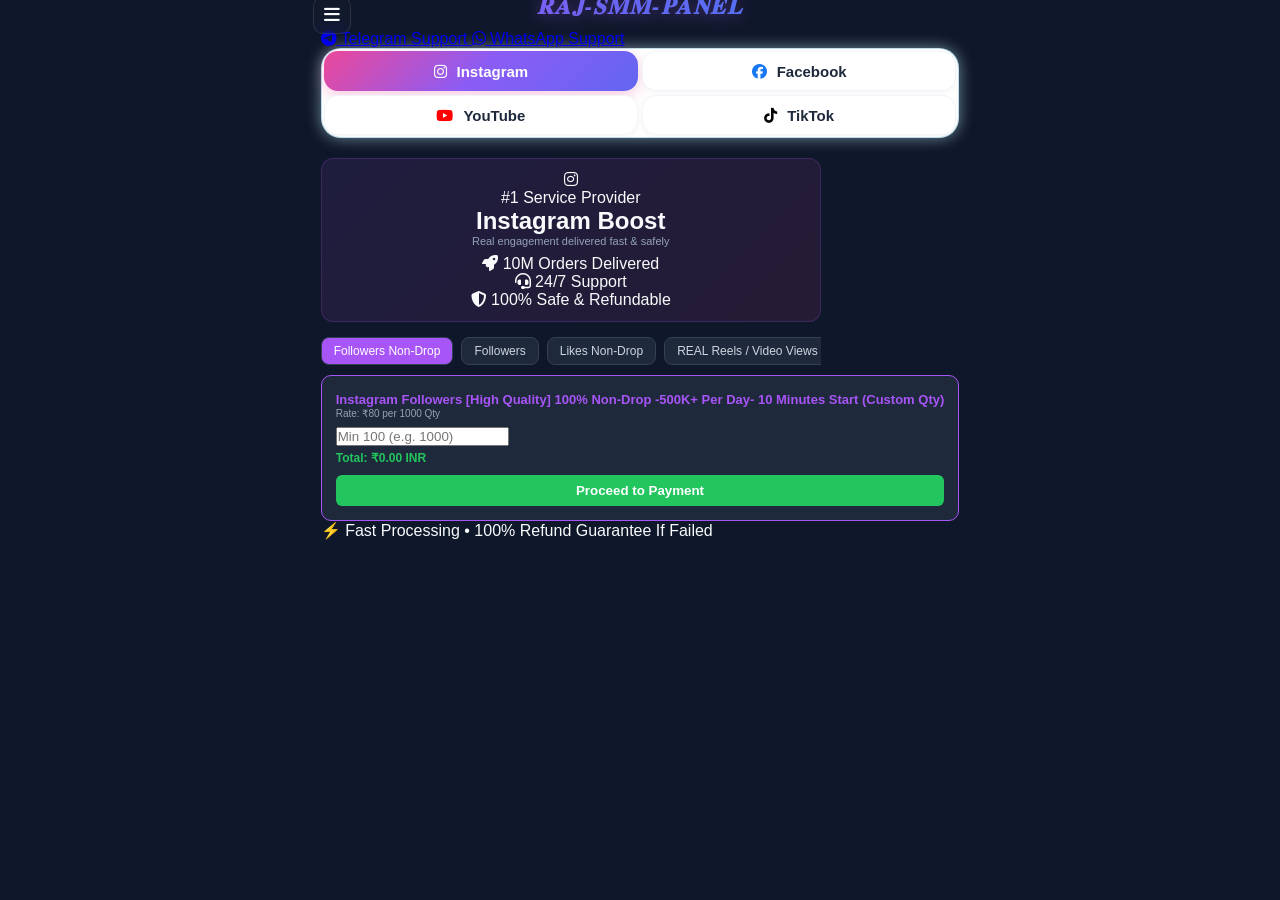
==== commit d5e17b3d: "Update index.html" ====
--- a/index.html
+++ b/index.html
@@ -40,6 +40,322 @@
 <meta content="Raj Social Panel - Premium Social Boosting Services" name="twitter:title"/>
 <meta content="Instant Delivery &amp; Premium Quality Social Media Services." name="twitter:description"/>
 <meta content="https://rajsmmpanel.in/banner-image.png" name="twitter:image"/>
+
+<style>
+  :root {
+    --sidebar-bg: #0f172a;
+    --sidebar-text: #cbd5e1;
+    --sidebar-border: rgba(255, 255, 255, 0.1);
+    --sidebar-hover: rgba(168, 85, 247, 0.15);
+    --sidebar-hover-text: #ffffff;
+    --sidebar-close: #94a3b8;
+  }
+
+  body.light-mode, body.light {
+    --sidebar-bg: #ffffff;
+    --sidebar-text: #1e293b;
+    --sidebar-border: rgba(0, 0, 0, 0.1);
+    --sidebar-hover: rgba(168, 85, 247, 0.1);
+    --sidebar-hover-text: #000000;
+    --sidebar-close: #64748b;
+  }
+
+  body.dark-mode, body.dark {
+    --sidebar-bg: #0f172a;
+    --sidebar-text: #cbd5e1;
+    --sidebar-border: rgba(255, 255, 255, 0.1);
+    --sidebar-hover: rgba(168, 85, 247, 0.15);
+    --sidebar-hover-text: #ffffff;
+    --sidebar-close: #94a3b8;
+  }
+
+  /* Platform Switcher Card Container */
+  .platform-card-wrapper {
+    background: #ffffff !important;
+    border: 1px solid rgba(173, 216, 230, 0.8) !important;
+    border-radius: 20px !important;
+    padding: 2px !important;
+    box-shadow: 0 0 15px rgba(173, 216, 230, 0.6) !important;
+    margin-bottom: 20px !important;
+    width: 100% !important;
+    box-sizing: border-box !important;
+  }
+
+  .platform-switch-container {
+    display: grid !important;
+    grid-template-columns: repeat(2, 1fr) !important;
+    gap: 4px !important;
+    width: 100% !important;
+    box-sizing: border-box !important;
+    overflow-x: visible !important;
+    white-space: normal !important;
+    margin: 0 !important;
+  }
+
+  .platform-switch-container .platform-btn {
+    width: 100% !important;
+    height: 40px !important;
+    background: #ffffff !important;
+    color: #1e293b !important;
+    border: 0.5px solid #f1f5f9 !important;
+    border-radius: 14px !important;
+    font-size: 15px !important;
+    font-weight: 700 !important;
+    display: flex !important;
+    align-items: center !important;
+    justify-content: center !important;
+    gap: 10px !important;
+    box-shadow: 0 2px 6px rgba(0, 0, 0, 0.04) !important;
+    cursor: pointer !important;
+    transition: all 0.2s ease-in-out !important;
+    box-sizing: border-box !important;
+    padding: 0 12px !important;
+    margin: 0 !important;
+  }
+
+  .platform-switch-container .platform-btn.active {
+    background: var(--platform-active-gradient, linear-gradient(135deg, #ec4899 0%, #8b5cf6 50%, #6366f1 100%)) !important;
+    color: #ffffff !important;
+    border: none !important;
+    box-shadow: 0 4px 15px var(--platform-active-shadow, rgba(236, 72, 153, 0.3)) !important;
+  }
+
+  .platform-switch-container .platform-btn:not(.active) i.fa-instagram { color: #e1306c !important; }
+  .platform-switch-container .platform-btn:not(.active) i.fa-facebook { color: #1877f2 !important; }
+  .platform-switch-container .platform-btn:not(.active) i.fa-youtube { color: #ff0000 !important; }
+  .platform-switch-container .platform-btn:not(.active) i.fa-tiktok { color: #000000 !important; }
+
+  .platform-switch-container .platform-btn.active i {
+    color: #ffffff !important;
+  }
+
+  /* Hamburger Button */
+  .hamburger-btn {
+    position: absolute;
+    top: -4px;
+    left: -8px;
+    z-index: 100;
+    background: rgba(30, 41, 59, 0.2);
+    border: 1px solid rgba(255, 255, 255, 0.1);
+    color: inherit;
+    font-size: 18px;
+    width: 38px;
+    height: 38px;
+    border-radius: 10px;
+    display: flex;
+    align-items: center;
+    justify-content: center;
+    cursor: pointer;
+    backdrop-filter: blur(8px);
+    transition: all 0.3s ease;
+  }
+
+  /* Panel Heading */
+  .panel-heading {
+    font-family: 'Poppins', sans-serif !important;
+    font-size: 22px !important;
+    font-weight: 600 !important;
+    font-style: italic !important;
+    text-transform: uppercase;
+    letter-spacing: 1.5px;
+    background: var(--platform-primary-gradient, linear-gradient(135deg, #a855f7 0%, #6366f1 50%, #3b82f6 100%));
+    -webkit-background-clip: text;
+    -webkit-text-fill-color: transparent;
+    text-align: center;
+    margin: -6px 0 10px 0;
+    filter: drop-shadow(0px 2px 8px var(--platform-glow-color, rgba(168, 85, 247, 0.4)));
+  }
+
+  /* Install App Container */
+  #installContainer {
+    text-align: center;
+    margin: 40px 0 26px 0;
+    transition: all 0.3s ease-in-out;
+  }
+  .install-btn {
+    box-shadow: 0 0 20px rgba(0, 150, 255, 0.8), 0 0 40px rgba(138, 43, 226, 0.6);
+    transition: all 0.3s ease-in-out;
+    cursor: pointer;
+  }
+  .install-btn:hover {
+    box-shadow: 0 0 30px rgba(0, 150, 255, 1), 0 0 50px rgba(138, 43, 226, 0.9);
+    transform: translateY(-2px);
+  }
+
+  /* UPI Buttons Grid */
+  .upi-app-btn-grid {
+    display: flex;
+    justify-content: space-between;
+    gap: 2px;
+    margin-top: 4px;
+    width: 100%;
+  }
+  .upi-app-card-btn {
+    flex: 1;
+    display: flex;
+    align-items: center;
+    justify-content: center;
+    gap: 6px;
+    background: rgba(255, 255, 255, 0.85);
+    border: 1px solid rgba(226, 232, 240, 0.6);
+    border-radius: 12px;
+    padding: 8px 4px;
+    text-decoration: none;
+    color: #1e293b;
+    font-weight: 700;
+    font-size: 12px;
+    box-shadow: 0 2px 5px rgba(0,0,0,0.03);
+    pointer-events: none;
+    cursor: default;
+  }
+
+  .checkout-input-group input[type="text"] {
+    width: 100%;
+    box-sizing: border-box;
+  }
+
+  /* Sidebar Drawer Overlay */
+  .sidebar-overlay {
+    position: fixed;
+    top: 0;
+    left: 0;
+    width: 100%;
+    height: 100%;
+    background: rgba(0, 0, 0, 0.6);
+    backdrop-filter: blur(4px);
+    z-index: 999;
+    opacity: 0;
+    visibility: hidden;
+    transition: opacity 0.3s ease, visibility 0.3s ease;
+  }
+  .sidebar-overlay.active {
+    opacity: 1;
+    visibility: visible;
+  }
+
+  /* Sidebar Drawer */
+  .left-sidebar {
+    position: fixed;
+    top: 0;
+    left: 0;
+    width: 280px;
+    height: 100%;
+    background-color: var(--sidebar-bg);
+    color: var(--sidebar-text);
+    border-right: 1px solid var(--sidebar-border);
+    z-index: 1000;
+    transform: translateX(-100%);
+    transition: transform 0.3s cubic-bezier(0.4, 0, 0.2, 1);
+    display: flex;
+    flex-direction: column;
+    overflow-y: auto;
+  }
+  .left-sidebar.active {
+    transform: translateX(0);
+  }
+
+  .sidebar-header {
+    padding: 20px 15px;
+    display: flex;
+    align-items: center;
+    justify-content: space-between;
+    border-bottom: 1px solid var(--sidebar-border);
+  }
+  .sidebar-title {
+    font-family: 'Poppins', sans-serif !important;
+    font-size: 18px !important;
+    font-weight: 800 !important;
+    font-style: italic !important;
+    background: var(--platform-primary-gradient, linear-gradient(135deg, #a855f7 0%, #6366f1 50%, #3b82f6 100%));
+    -webkit-background-clip: text;
+    -webkit-text-fill-color: transparent;
+  }
+  .sidebar-close-btn {
+    background: transparent;
+    border: none;
+    color: var(--sidebar-close);
+    font-size: 22px;
+    cursor: pointer;
+  }
+
+  .sidebar-menu {
+    list-style: none;
+    padding: 15px 10px;
+    margin: 0;
+    flex: 1;
+  }
+  .sidebar-menu li {
+    margin-bottom: 6px;
+  }
+  .sidebar-menu a {
+    display: flex;
+    align-items: center;
+    gap: 12px;
+    padding: 12px 15px;
+    color: var(--sidebar-text);
+    text-decoration: none;
+    font-size: 14px;
+    font-weight: 600;
+    border-radius: 10px;
+    transition: background 0.2s ease, color 0.2s ease;
+  }
+  .sidebar-menu a:hover {
+    background: var(--sidebar-hover);
+    color: var(--sidebar-hover-text);
+  }
+
+  .sidebar-footer-media {
+    padding: 15px;
+    border-top: 1px solid var(--sidebar-border);
+    margin-top: auto;
+    display: flex;
+    flex-direction: column;
+    gap: 10px;
+  }
+
+  .watch-tutorials-btn {
+    display: flex;
+    align-items: center;
+    justify-content: center;
+    gap: 8px;
+    background: #dc2626;
+    color: #ffffff !important;
+    font-weight: 700;
+    font-size: 14px;
+    padding: 12px;
+    border-radius: 8px;
+    text-decoration: none;
+    text-transform: uppercase;
+    box-shadow: 0 4px 12px rgba(220, 38, 38, 0.3);
+    transition: background 0.2s ease, transform 0.2s ease;
+    text-align: center;
+  }
+  .watch-tutorials-btn:hover {
+    background: #b91c1c;
+    transform: translateY(-1px);
+  }
+
+  .tutorial-banner-link {
+    display: block;
+    width: 100%;
+    border-radius: 8px;
+    overflow: hidden;
+  }
+  .tutorial-banner-img {
+    width: 100%;
+    height: auto;
+    display: block;
+    border-radius: 8px;
+    transition: transform 0.2s ease;
+  }
+  .tutorial-banner-link:hover .tutorial-banner-img {
+    transform: scale(1.02);
+  }
+  
+  .hidden {
+    display: none !important;
+  }
+</style>
 </head>
 <body data-platform="instagram">
 
@@ -57,7 +373,7 @@
     </li>
     <li><a href="/">🛒 New Order</a></li>
     <li><a href="/orders/">📦 My Orders</a></li>
-    <li id="addFundsMenuItem" class="hidden-item"></li>
+    <li id="addFundsMenuItem" style="display: none;"></li>
     <li><a href="/pages/privacy-policy.html">🔒 Privacy Policy</a></li>
     <li><a href="/pages/refund-policy.html">💸 Refund Policy</a></li>
     <li><a href="/pages/terms.html">📜 Terms &amp; Conditions</a></li>
@@ -76,7 +392,7 @@
   </div>
 </div>
 
-<div class="main-wrapper" id="mainHomeView">
+<div class="main-wrapper" id="mainHomeView" style="position: relative;">
   
   <!-- Hamburger Button -->
   <button class="hamburger-btn" onclick="openSidebar()" aria-label="Open Navigation Menu">
@@ -156,13 +472,253 @@
   </div>
 
   <!-- Install App Button -->
-  <div id="installContainer" class="hidden-item">
+  <div id="installContainer" style="display:none;">
     <button class="install-btn" id="installBtn"><i class="fa-solid fa-download"></i> Install App</button>
+  </div>
+</div>
+
+<!-- CHECKOUT PAGE OVERLAY -->
+<div id="checkoutPage" class="checkout-page-overlay hidden">
+  <div class="checkout-content">
+    
+    <div class="checkout-nav">
+      <button class="back-btn" onclick="closeCheckout()"><i class="fa-solid fa-arrow-left"></i> Back</button>
+      <div class="checkout-heading-text">Checkout</div>
+    </div>
+
+    <div class="premium-service-card">
+      <div class="card-top-row">
+        <div class="platform-badge-icon" id="checkoutPlatformIcon">
+          <i class="fa-brands fa-instagram"></i>
+        </div>
+        <div class="card-info">
+          <h4 id="checkoutServiceTitle">Instagram Followers</h4>
+          <div class="badge-row">
+            <span class="pkg-name-badge" id="checkoutPkgBadgeName">5K Followers</span>
+            <span class="popular-badge" id="checkoutBadge">Best Value</span>
+          </div>
+        </div>
+      </div>
+      <div class="units-text" id="checkoutUnitsText">5,000 units</div>
+      <div class="price-text">
+        ₹<span id="checkoutPriceText">199.00</span> <small>one-time</small>
+      </div>
+    </div>
+
+    <div class="checkout-input-group">
+      <label id="checkoutLinkLabel">Enter your Instagram link</label>
+      <input type="text" id="checkoutLinkInput" placeholder="https://instagram.com/your_username" />
+    </div>
+
+    <div class="checkout-order-summary">
+      <div class="summary-title">Order Summary</div>
+      <div class="summary-row">
+        <span>Package</span>
+        <span id="summaryPackageText">5K Followers</span>
+      </div>
+      <div class="summary-divider"></div>
+      <div class="summary-row pay-row">
+        <span>You Pay</span>
+        <span class="pay-amount">₹<span id="summaryPayAmount">199.00</span></span>
+      </div>
+    </div>
+
+    <div class="pay-toggle-tabs">
+      <button class="pay-tab active" id="btnTabUpi" onclick="switchCheckoutPayment('upi')">
+        <i class="fa-solid fa-qrcode"></i> UPI QR Pay
+      </button>
+      <button class="pay-tab" id="btnTabBinance" onclick="switchCheckoutPayment('binance')">
+        <i class="fa-solid fa-wallet"></i> Binance Pay
+      </button>
+    </div>
+
+    <div id="checkoutUpiView" class="payment-view-box">
+      <div class="scan-title" style="font-weight: 800; color: var(--platform-primary, #a855f7); font-size: 16px; text-transform: uppercase; letter-spacing: 0.5px; margin-bottom: 4px;">
+        SCAN TO PAY VIA UPI
+      </div>
+      <div class="qr-wrapper" style="text-align: center; margin-bottom: 2px;">
+        <img id="checkoutQrImg" src="" alt="UPI QR Code" style="display: block; margin: 0 auto; border-radius: 12px;" />
+      </div>
+      <p class="qr-sub" style="font-size: 10px; color: #64748b; margin-top: 2px; margin-bottom: 8px; text-align: center;">
+        Scan or enter payment detail into any UPI App
+      </p>
+      
+      <div class="upi-app-btn-grid">
+        <div class="upi-app-card-btn">
+          <span style="color: #00baf2; font-weight: 900;">Paytm</span>
+        </div>
+        <div class="upi-app-card-btn">
+          <span style="color: #4285f4; font-weight: 800;">G</span><span style="color: #ea4335; font-weight: 800;">P</span><span style="color: #fbbc05; font-weight: 800;">a</span><span style="color: #34a853; font-weight: 800;">y</span>
+        </div>
+        <div class="upi-app-card-btn">
+          <i class="fa-solid fa-asterisk" style="color: #5f259f;"></i>
+          <span style="color: #5f259f; font-weight: 800;">PhonePe</span>
+        </div>
+        <div class="upi-app-card-btn">
+          <i class="fa-solid fa-qrcode" style="color: #6366f1;"></i>
+          <span style="color: #1e293b; font-weight: 700;">Other UPI</span>
+        </div>
+      </div>
+    </div>
+
+    <div id="checkoutBinanceView" class="payment-view-box hidden">
+      <div class="scan-title">SCAN TO PAY VIA BINANCE</div>
+      <div class="qr-wrapper">
+        <img src="binance-qr.png" alt="Binance QR Code" />
+      </div>
+      <div class="binance-nick-box">
+        Binance Nickname: <strong style="color: #facc15;">Alex-Sahil786</strong>
+      </div>
+      <div class="usdt-badge-box">
+        <span id="checkoutUsdtAmount">$0.00 USDT</span>
+      </div>
+    </div>
+
+    <div class="checkout-input-group margin-top-15">
+      <label id="txnLabel" for="checkoutTxnId">Enter 12-Digit UPI UTR / Ref No:</label>
+      <input type="text" id="checkoutTxnId" placeholder="e.g. 4029XXXXXXXXXX (12-Digit UTR)" />
+    </div>
+
+    <div class="notice-yellow-box">
+      <strong>⚠️ After completing payment, enter the Transaction ID / UTR and Confirm your order.</strong>
+    </div>
+
+    <button class="whatsapp-submit-btn" onclick="submitOrderToWhatsApp()">
+      <i class="fa-brands fa-whatsapp"></i> Confirm your order
+    </button>
+
   </div>
 </div>
 
 <script src="script.js"></script>
 <script type="module" src="firebase-config.js"></script>
 <script type="module" src="auth-handler.js"></script>
+
+<script>
+  // Dynamic Platform Theme Switcher Integration
+  function applyPlatformTheme(platform) {
+    if (!platform) return;
+    const p = platform.toLowerCase();
+    document.body.setAttribute('data-platform', p);
+  }
+
+  // Unified Platform Switch Click & Service Loading Handler
+  function handlePlatformClick(platform, elem) {
+    document.querySelectorAll('.platform-switch-container .platform-btn').forEach(btn => {
+      btn.classList.remove('active');
+    });
+    elem.classList.add('active');
+
+    // Automatically change theme based on platform
+    applyPlatformTheme(platform);
+
+    if (typeof switchPlatform === 'function') {
+      switchPlatform(platform);
+    } else if (typeof loadPlatformServices === 'function') {
+      loadPlatformServices(platform);
+    }
+  }
+
+  // Payment Method Switching Logic
+  function switchCheckoutPayment(method) {
+    const upiView = document.getElementById('checkoutUpiView');
+    const binanceView = document.getElementById('checkoutBinanceView');
+    const btnUpi = document.getElementById('btnTabUpi');
+    const btnBinance = document.getElementById('btnTabBinance');
+    const txnLabel = document.getElementById('txnLabel');
+    const txnInput = document.getElementById('checkoutTxnId');
+
+    if (method === 'binance') {
+      upiView.classList.add('hidden');
+      binanceView.classList.remove('hidden');
+      btnUpi.classList.remove('active');
+      btnBinance.classList.add('active');
+      
+      txnLabel.innerText = "Enter Binance TxID / Order ID:";
+      txnInput.placeholder = "e.g. 21893XXXXXXXXXX (Binance TxID)";
+    } else {
+      binanceView.classList.add('hidden');
+      upiView.classList.remove('hidden');
+      btnBinance.classList.remove('active');
+      btnUpi.classList.add('active');
+      
+      txnLabel.innerText = "Enter 12-Digit UPI UTR / Ref No:";
+      txnInput.placeholder = "e.g. 4029XXXXXXXXXX (12-Digit UTR)";
+    }
+  }
+
+  // WhatsApp Support Click Handler
+  function openWhatsAppSupport() {
+    const phoneNumber = "919239628344";
+    const message = encodeURIComponent("Hi 👋 I want to know about your services on rajsmmpanel.in");
+    window.open("https://wa.me/" + phoneNumber + "?text=" + message, "_blank");
+  }
+
+  // Sidebar Controls
+  function openSidebar() {
+    const sidebar = document.getElementById("leftSidebar");
+    const overlay = document.getElementById("sidebarOverlay");
+    
+    if (!sidebar.classList.contains("active")) {
+      sidebar.classList.add("active");
+      overlay.classList.add("active");
+      document.body.style.overflow = "hidden";
+      
+      history.pushState({ sidebarOpen: true }, '');
+    }
+  }
+
+  function closeSidebar(fromUserAction = false) {
+    const sidebar = document.getElementById("leftSidebar");
+    const overlay = document.getElementById("sidebarOverlay");
+    
+    if (sidebar.classList.contains("active")) {
+      sidebar.classList.remove("active");
+      overlay.classList.remove("active");
+      document.body.style.overflow = "auto";
+      
+      if (fromUserAction && history.state && history.state.sidebarOpen) {
+        history.back();
+      }
+    }
+  }
+
+  window.addEventListener("popstate", function (event) {
+    const sidebar = document.getElementById("leftSidebar");
+    if (sidebar && sidebar.classList.contains("active")) {
+      closeSidebar(false);
+    }
+  });
+
+  // Input Focus App Banner Toggle
+  document.addEventListener("DOMContentLoaded", function () {
+    // Default initial theme setup
+    applyPlatformTheme('instagram');
+
+    document.body.addEventListener("focusin", function (e) {
+      if (e.target && (e.target.id === "quantity" || e.target.id === "checkoutLinkInput" || e.target.id === "checkoutTxnId")) {
+        const installBox = document.getElementById("installContainer");
+        if (installBox) installBox.style.display = "none";
+      }
+    });
+
+    document.body.addEventListener("focusout", function (e) {
+      if (e.target && (e.target.id === "quantity" || e.target.id === "checkoutLinkInput" || e.target.id === "checkoutTxnId")) {
+        const installBox = document.getElementById("installContainer");
+        if (installBox) installBox.style.display = "block";
+      }
+    });
+  });
+
+  // Service Worker Registration
+  if ('serviceWorker' in navigator) {
+    window.addEventListener('load', () => {
+      navigator.serviceWorker.register('./sw.js')
+        .then((reg) => console.log('Service Worker Registered Successfully:', reg))
+        .catch((err) => console.log('Service Worker Registration Failed:', err));
+    });
+  }
+</script>
+
 </body>
 </html>
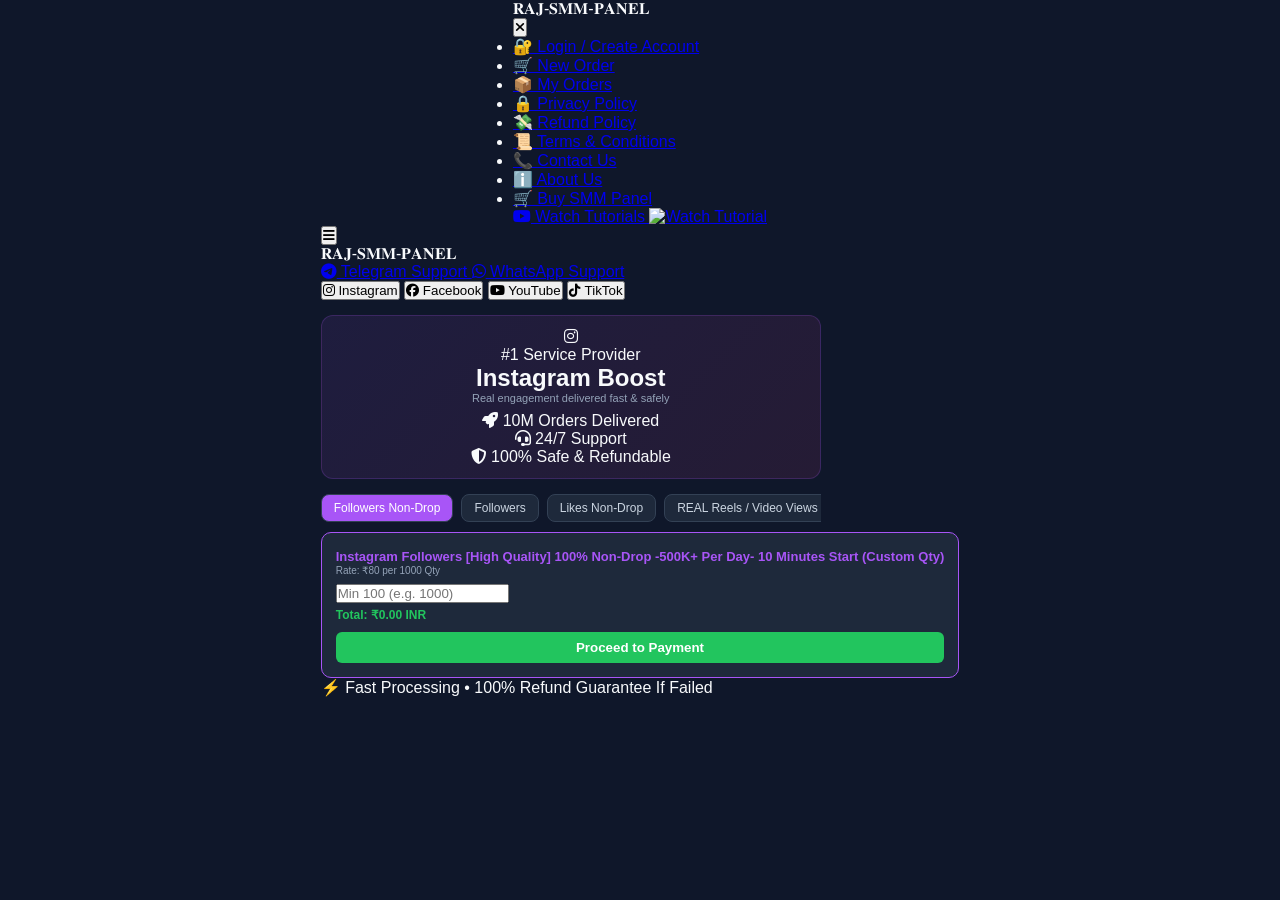
==== commit 4b060e1a: "Update index.html" ====
--- a/index.html
+++ b/index.html
@@ -40,331 +40,15 @@
 <meta content="Raj Social Panel - Premium Social Boosting Services" name="twitter:title"/>
 <meta content="Instant Delivery &amp; Premium Quality Social Media Services." name="twitter:description"/>
 <meta content="https://rajsmmpanel.in/banner-image.png" name="twitter:image"/>
-
-<style>
-  :root {
-    --sidebar-bg: #0f172a;
-    --sidebar-text: #cbd5e1;
-    --sidebar-border: rgba(255, 255, 255, 0.1);
-    --sidebar-hover: rgba(168, 85, 247, 0.15);
-    --sidebar-hover-text: #ffffff;
-    --sidebar-close: #94a3b8;
-  }
-
-  body.light-mode, body.light {
-    --sidebar-bg: #ffffff;
-    --sidebar-text: #1e293b;
-    --sidebar-border: rgba(0, 0, 0, 0.1);
-    --sidebar-hover: rgba(168, 85, 247, 0.1);
-    --sidebar-hover-text: #000000;
-    --sidebar-close: #64748b;
-  }
-
-  body.dark-mode, body.dark {
-    --sidebar-bg: #0f172a;
-    --sidebar-text: #cbd5e1;
-    --sidebar-border: rgba(255, 255, 255, 0.1);
-    --sidebar-hover: rgba(168, 85, 247, 0.15);
-    --sidebar-hover-text: #ffffff;
-    --sidebar-close: #94a3b8;
-  }
-
-  /* Platform Switcher Card Container */
-  .platform-card-wrapper {
-    background: #ffffff !important;
-    border: 1px solid rgba(173, 216, 230, 0.8) !important;
-    border-radius: 20px !important;
-    padding: 2px !important;
-    box-shadow: 0 0 15px rgba(173, 216, 230, 0.6) !important;
-    margin-bottom: 20px !important;
-    width: 100% !important;
-    box-sizing: border-box !important;
-  }
-
-  .platform-switch-container {
-    display: grid !important;
-    grid-template-columns: repeat(2, 1fr) !important;
-    gap: 4px !important;
-    width: 100% !important;
-    box-sizing: border-box !important;
-    overflow-x: visible !important;
-    white-space: normal !important;
-    margin: 0 !important;
-  }
-
-  .platform-switch-container .platform-btn {
-    width: 100% !important;
-    height: 40px !important;
-    background: #ffffff !important;
-    color: #1e293b !important;
-    border: 0.5px solid #f1f5f9 !important;
-    border-radius: 14px !important;
-    font-size: 15px !important;
-    font-weight: 700 !important;
-    display: flex !important;
-    align-items: center !important;
-    justify-content: center !important;
-    gap: 10px !important;
-    box-shadow: 0 2px 6px rgba(0, 0, 0, 0.04) !important;
-    cursor: pointer !important;
-    transition: all 0.2s ease-in-out !important;
-    box-sizing: border-box !important;
-    padding: 0 12px !important;
-    margin: 0 !important;
-  }
-
-  .platform-switch-container .platform-btn.active {
-    background: var(--platform-active-gradient, linear-gradient(135deg, #ec4899 0%, #8b5cf6 50%, #6366f1 100%)) !important;
-    color: #ffffff !important;
-    border: none !important;
-    box-shadow: 0 4px 15px var(--platform-active-shadow, rgba(236, 72, 153, 0.3)) !important;
-  }
-
-  .platform-switch-container .platform-btn:not(.active) i.fa-instagram { color: #e1306c !important; }
-  .platform-switch-container .platform-btn:not(.active) i.fa-facebook { color: #1877f2 !important; }
-  .platform-switch-container .platform-btn:not(.active) i.fa-youtube { color: #ff0000 !important; }
-  .platform-switch-container .platform-btn:not(.active) i.fa-tiktok { color: #000000 !important; }
-
-  .platform-switch-container .platform-btn.active i {
-    color: #ffffff !important;
-  }
-
-  /* Hamburger Button */
-  .hamburger-btn {
-    position: absolute;
-    top: -4px;
-    left: -8px;
-    z-index: 100;
-    background: rgba(30, 41, 59, 0.2);
-    border: 1px solid rgba(255, 255, 255, 0.1);
-    color: inherit;
-    font-size: 18px;
-    width: 38px;
-    height: 38px;
-    border-radius: 10px;
-    display: flex;
-    align-items: center;
-    justify-content: center;
-    cursor: pointer;
-    backdrop-filter: blur(8px);
-    transition: all 0.3s ease;
-  }
-
-  /* Panel Heading */
-  .panel-heading {
-    font-family: 'Poppins', sans-serif !important;
-    font-size: 22px !important;
-    font-weight: 600 !important;
-    font-style: italic !important;
-    text-transform: uppercase;
-    letter-spacing: 1.5px;
-    background: var(--platform-primary-gradient, linear-gradient(135deg, #a855f7 0%, #6366f1 50%, #3b82f6 100%));
-    -webkit-background-clip: text;
-    -webkit-text-fill-color: transparent;
-    text-align: center;
-    margin: -6px 0 10px 0;
-    filter: drop-shadow(0px 2px 8px var(--platform-glow-color, rgba(168, 85, 247, 0.4)));
-  }
-
-  /* Install App Container */
-  #installContainer {
-    text-align: center;
-    margin: 40px 0 26px 0;
-    transition: all 0.3s ease-in-out;
-  }
-  .install-btn {
-    box-shadow: 0 0 20px rgba(0, 150, 255, 0.8), 0 0 40px rgba(138, 43, 226, 0.6);
-    transition: all 0.3s ease-in-out;
-    cursor: pointer;
-  }
-  .install-btn:hover {
-    box-shadow: 0 0 30px rgba(0, 150, 255, 1), 0 0 50px rgba(138, 43, 226, 0.9);
-    transform: translateY(-2px);
-  }
-
-  /* UPI Buttons Grid */
-  .upi-app-btn-grid {
-    display: flex;
-    justify-content: space-between;
-    gap: 2px;
-    margin-top: 4px;
-    width: 100%;
-  }
-  .upi-app-card-btn {
-    flex: 1;
-    display: flex;
-    align-items: center;
-    justify-content: center;
-    gap: 6px;
-    background: rgba(255, 255, 255, 0.85);
-    border: 1px solid rgba(226, 232, 240, 0.6);
-    border-radius: 12px;
-    padding: 8px 4px;
-    text-decoration: none;
-    color: #1e293b;
-    font-weight: 700;
-    font-size: 12px;
-    box-shadow: 0 2px 5px rgba(0,0,0,0.03);
-    pointer-events: none;
-    cursor: default;
-  }
-
-  .checkout-input-group input[type="text"] {
-    width: 100%;
-    box-sizing: border-box;
-  }
-
-  /* Sidebar Drawer Overlay */
-  .sidebar-overlay {
-    position: fixed;
-    top: 0;
-    left: 0;
-    width: 100%;
-    height: 100%;
-    background: rgba(0, 0, 0, 0.6);
-    backdrop-filter: blur(4px);
-    z-index: 999;
-    opacity: 0;
-    visibility: hidden;
-    transition: opacity 0.3s ease, visibility 0.3s ease;
-  }
-  .sidebar-overlay.active {
-    opacity: 1;
-    visibility: visible;
-  }
-
-  /* Sidebar Drawer */
-  .left-sidebar {
-    position: fixed;
-    top: 0;
-    left: 0;
-    width: 280px;
-    height: 100%;
-    background-color: var(--sidebar-bg);
-    color: var(--sidebar-text);
-    border-right: 1px solid var(--sidebar-border);
-    z-index: 1000;
-    transform: translateX(-100%);
-    transition: transform 0.3s cubic-bezier(0.4, 0, 0.2, 1);
-    display: flex;
-    flex-direction: column;
-    overflow-y: auto;
-  }
-  .left-sidebar.active {
-    transform: translateX(0);
-  }
-
-  .sidebar-header {
-    padding: 20px 15px;
-    display: flex;
-    align-items: center;
-    justify-content: space-between;
-    border-bottom: 1px solid var(--sidebar-border);
-  }
-  .sidebar-title {
-    font-family: 'Poppins', sans-serif !important;
-    font-size: 18px !important;
-    font-weight: 800 !important;
-    font-style: italic !important;
-    background: var(--platform-primary-gradient, linear-gradient(135deg, #a855f7 0%, #6366f1 50%, #3b82f6 100%));
-    -webkit-background-clip: text;
-    -webkit-text-fill-color: transparent;
-  }
-  .sidebar-close-btn {
-    background: transparent;
-    border: none;
-    color: var(--sidebar-close);
-    font-size: 22px;
-    cursor: pointer;
-  }
-
-  .sidebar-menu {
-    list-style: none;
-    padding: 15px 10px;
-    margin: 0;
-    flex: 1;
-  }
-  .sidebar-menu li {
-    margin-bottom: 6px;
-  }
-  .sidebar-menu a {
-    display: flex;
-    align-items: center;
-    gap: 12px;
-    padding: 12px 15px;
-    color: var(--sidebar-text);
-    text-decoration: none;
-    font-size: 14px;
-    font-weight: 600;
-    border-radius: 10px;
-    transition: background 0.2s ease, color 0.2s ease;
-  }
-  .sidebar-menu a:hover {
-    background: var(--sidebar-hover);
-    color: var(--sidebar-hover-text);
-  }
-
-  .sidebar-footer-media {
-    padding: 15px;
-    border-top: 1px solid var(--sidebar-border);
-    margin-top: auto;
-    display: flex;
-    flex-direction: column;
-    gap: 10px;
-  }
-
-  .watch-tutorials-btn {
-    display: flex;
-    align-items: center;
-    justify-content: center;
-    gap: 8px;
-    background: #dc2626;
-    color: #ffffff !important;
-    font-weight: 700;
-    font-size: 14px;
-    padding: 12px;
-    border-radius: 8px;
-    text-decoration: none;
-    text-transform: uppercase;
-    box-shadow: 0 4px 12px rgba(220, 38, 38, 0.3);
-    transition: background 0.2s ease, transform 0.2s ease;
-    text-align: center;
-  }
-  .watch-tutorials-btn:hover {
-    background: #b91c1c;
-    transform: translateY(-1px);
-  }
-
-  .tutorial-banner-link {
-    display: block;
-    width: 100%;
-    border-radius: 8px;
-    overflow: hidden;
-  }
-  .tutorial-banner-img {
-    width: 100%;
-    height: auto;
-    display: block;
-    border-radius: 8px;
-    transition: transform 0.2s ease;
-  }
-  .tutorial-banner-link:hover .tutorial-banner-img {
-    transform: scale(1.02);
-  }
-  
-  .hidden {
-    display: none !important;
-  }
-</style>
 </head>
 <body data-platform="instagram">
 
 <!-- Left Sidebar Navigation -->
-<div class="sidebar-overlay" id="sidebarOverlay" onclick="closeSidebar(true)"></div>
+<div class="sidebar-overlay" id="sidebarOverlay"></div>
 <div class="left-sidebar" id="leftSidebar">
   <div class="sidebar-header">
     <div class="sidebar-title">𝐑𝐀𝐉-𝐒𝐌𝐌-𝐏𝐀𝐍𝐄𝐋</div>
-    <button class="sidebar-close-btn" onclick="closeSidebar(true)" aria-label="Close Sidebar"><i class="fa-solid fa-xmark"></i></button>
+    <button class="sidebar-close-btn" id="sidebarCloseBtn" aria-label="Close Sidebar"><i class="fa-solid fa-xmark"></i></button>
   </div>
   
   <ul class="sidebar-menu">
@@ -395,7 +79,7 @@
 <div class="main-wrapper" id="mainHomeView" style="position: relative;">
   
   <!-- Hamburger Button -->
-  <button class="hamburger-btn" onclick="openSidebar()" aria-label="Open Navigation Menu">
+  <button class="hamburger-btn" id="hamburgerBtn" aria-label="Open Navigation Menu">
     <i class="fa-solid fa-bars"></i>
   </button>
 
@@ -407,7 +91,7 @@
     <a class="glass-btn btn-telegram" href="https://t.me/raj_smm_panel" target="_blank" rel="noopener noreferrer">
       <i class="fa-brands fa-telegram"></i> Telegram Support
     </a>
-    <a class="glass-btn btn-whatsapp" href="javascript:void(0);" onclick="openWhatsAppSupport()">
+    <a class="glass-btn btn-whatsapp" id="btnWhatsappSupport" href="javascript:void(0);">
       <i class="fa-brands fa-whatsapp"></i> WhatsApp Support
     </a>
   </div>
@@ -415,16 +99,16 @@
   <!-- Platform Switcher -->
   <div class="platform-card-wrapper">
     <div class="platform-switch-container">
-      <button class="platform-btn active" id="btnInsta" onclick="handlePlatformClick('instagram', this)">
+      <button class="platform-btn active" id="btnInsta" data-platform="instagram">
         <i class="fa-brands fa-instagram"></i> Instagram
       </button>
-      <button class="platform-btn" id="btnFb" onclick="handlePlatformClick('facebook', this)">
+      <button class="platform-btn" id="btnFb" data-platform="facebook">
         <i class="fa-brands fa-facebook"></i> Facebook
       </button>
-      <button class="platform-btn" id="btnYt" onclick="handlePlatformClick('youtube', this)">
+      <button class="platform-btn" id="btnYt" data-platform="youtube">
         <i class="fa-brands fa-youtube"></i> YouTube
       </button>
-      <button class="platform-btn" id="btnTt" onclick="handlePlatformClick('tiktok', this)">
+      <button class="platform-btn" id="btnTt" data-platform="tiktok">
         <i class="fa-brands fa-tiktok"></i> TikTok
       </button>
     </div>
@@ -477,248 +161,8 @@
   </div>
 </div>
 
-<!-- CHECKOUT PAGE OVERLAY -->
-<div id="checkoutPage" class="checkout-page-overlay hidden">
-  <div class="checkout-content">
-    
-    <div class="checkout-nav">
-      <button class="back-btn" onclick="closeCheckout()"><i class="fa-solid fa-arrow-left"></i> Back</button>
-      <div class="checkout-heading-text">Checkout</div>
-    </div>
-
-    <div class="premium-service-card">
-      <div class="card-top-row">
-        <div class="platform-badge-icon" id="checkoutPlatformIcon">
-          <i class="fa-brands fa-instagram"></i>
-        </div>
-        <div class="card-info">
-          <h4 id="checkoutServiceTitle">Instagram Followers</h4>
-          <div class="badge-row">
-            <span class="pkg-name-badge" id="checkoutPkgBadgeName">5K Followers</span>
-            <span class="popular-badge" id="checkoutBadge">Best Value</span>
-          </div>
-        </div>
-      </div>
-      <div class="units-text" id="checkoutUnitsText">5,000 units</div>
-      <div class="price-text">
-        ₹<span id="checkoutPriceText">199.00</span> <small>one-time</small>
-      </div>
-    </div>
-
-    <div class="checkout-input-group">
-      <label id="checkoutLinkLabel">Enter your Instagram link</label>
-      <input type="text" id="checkoutLinkInput" placeholder="https://instagram.com/your_username" />
-    </div>
-
-    <div class="checkout-order-summary">
-      <div class="summary-title">Order Summary</div>
-      <div class="summary-row">
-        <span>Package</span>
-        <span id="summaryPackageText">5K Followers</span>
-      </div>
-      <div class="summary-divider"></div>
-      <div class="summary-row pay-row">
-        <span>You Pay</span>
-        <span class="pay-amount">₹<span id="summaryPayAmount">199.00</span></span>
-      </div>
-    </div>
-
-    <div class="pay-toggle-tabs">
-      <button class="pay-tab active" id="btnTabUpi" onclick="switchCheckoutPayment('upi')">
-        <i class="fa-solid fa-qrcode"></i> UPI QR Pay
-      </button>
-      <button class="pay-tab" id="btnTabBinance" onclick="switchCheckoutPayment('binance')">
-        <i class="fa-solid fa-wallet"></i> Binance Pay
-      </button>
-    </div>
-
-    <div id="checkoutUpiView" class="payment-view-box">
-      <div class="scan-title" style="font-weight: 800; color: var(--platform-primary, #a855f7); font-size: 16px; text-transform: uppercase; letter-spacing: 0.5px; margin-bottom: 4px;">
-        SCAN TO PAY VIA UPI
-      </div>
-      <div class="qr-wrapper" style="text-align: center; margin-bottom: 2px;">
-        <img id="checkoutQrImg" src="" alt="UPI QR Code" style="display: block; margin: 0 auto; border-radius: 12px;" />
-      </div>
-      <p class="qr-sub" style="font-size: 10px; color: #64748b; margin-top: 2px; margin-bottom: 8px; text-align: center;">
-        Scan or enter payment detail into any UPI App
-      </p>
-      
-      <div class="upi-app-btn-grid">
-        <div class="upi-app-card-btn">
-          <span style="color: #00baf2; font-weight: 900;">Paytm</span>
-        </div>
-        <div class="upi-app-card-btn">
-          <span style="color: #4285f4; font-weight: 800;">G</span><span style="color: #ea4335; font-weight: 800;">P</span><span style="color: #fbbc05; font-weight: 800;">a</span><span style="color: #34a853; font-weight: 800;">y</span>
-        </div>
-        <div class="upi-app-card-btn">
-          <i class="fa-solid fa-asterisk" style="color: #5f259f;"></i>
-          <span style="color: #5f259f; font-weight: 800;">PhonePe</span>
-        </div>
-        <div class="upi-app-card-btn">
-          <i class="fa-solid fa-qrcode" style="color: #6366f1;"></i>
-          <span style="color: #1e293b; font-weight: 700;">Other UPI</span>
-        </div>
-      </div>
-    </div>
-
-    <div id="checkoutBinanceView" class="payment-view-box hidden">
-      <div class="scan-title">SCAN TO PAY VIA BINANCE</div>
-      <div class="qr-wrapper">
-        <img src="binance-qr.png" alt="Binance QR Code" />
-      </div>
-      <div class="binance-nick-box">
-        Binance Nickname: <strong style="color: #facc15;">Alex-Sahil786</strong>
-      </div>
-      <div class="usdt-badge-box">
-        <span id="checkoutUsdtAmount">$0.00 USDT</span>
-      </div>
-    </div>
-
-    <div class="checkout-input-group margin-top-15">
-      <label id="txnLabel" for="checkoutTxnId">Enter 12-Digit UPI UTR / Ref No:</label>
-      <input type="text" id="checkoutTxnId" placeholder="e.g. 4029XXXXXXXXXX (12-Digit UTR)" />
-    </div>
-
-    <div class="notice-yellow-box">
-      <strong>⚠️ After completing payment, enter the Transaction ID / UTR and Confirm your order.</strong>
-    </div>
-
-    <button class="whatsapp-submit-btn" onclick="submitOrderToWhatsApp()">
-      <i class="fa-brands fa-whatsapp"></i> Confirm your order
-    </button>
-
-  </div>
-</div>
-
 <script src="script.js"></script>
 <script type="module" src="firebase-config.js"></script>
 <script type="module" src="auth-handler.js"></script>
-
-<script>
-  // Dynamic Platform Theme Switcher Integration
-  function applyPlatformTheme(platform) {
-    if (!platform) return;
-    const p = platform.toLowerCase();
-    document.body.setAttribute('data-platform', p);
-  }
-
-  // Unified Platform Switch Click & Service Loading Handler
-  function handlePlatformClick(platform, elem) {
-    document.querySelectorAll('.platform-switch-container .platform-btn').forEach(btn => {
-      btn.classList.remove('active');
-    });
-    elem.classList.add('active');
-
-    // Automatically change theme based on platform
-    applyPlatformTheme(platform);
-
-    if (typeof switchPlatform === 'function') {
-      switchPlatform(platform);
-    } else if (typeof loadPlatformServices === 'function') {
-      loadPlatformServices(platform);
-    }
-  }
-
-  // Payment Method Switching Logic
-  function switchCheckoutPayment(method) {
-    const upiView = document.getElementById('checkoutUpiView');
-    const binanceView = document.getElementById('checkoutBinanceView');
-    const btnUpi = document.getElementById('btnTabUpi');
-    const btnBinance = document.getElementById('btnTabBinance');
-    const txnLabel = document.getElementById('txnLabel');
-    const txnInput = document.getElementById('checkoutTxnId');
-
-    if (method === 'binance') {
-      upiView.classList.add('hidden');
-      binanceView.classList.remove('hidden');
-      btnUpi.classList.remove('active');
-      btnBinance.classList.add('active');
-      
-      txnLabel.innerText = "Enter Binance TxID / Order ID:";
-      txnInput.placeholder = "e.g. 21893XXXXXXXXXX (Binance TxID)";
-    } else {
-      binanceView.classList.add('hidden');
-      upiView.classList.remove('hidden');
-      btnBinance.classList.remove('active');
-      btnUpi.classList.add('active');
-      
-      txnLabel.innerText = "Enter 12-Digit UPI UTR / Ref No:";
-      txnInput.placeholder = "e.g. 4029XXXXXXXXXX (12-Digit UTR)";
-    }
-  }
-
-  // WhatsApp Support Click Handler
-  function openWhatsAppSupport() {
-    const phoneNumber = "919239628344";
-    const message = encodeURIComponent("Hi 👋 I want to know about your services on rajsmmpanel.in");
-    window.open("https://wa.me/" + phoneNumber + "?text=" + message, "_blank");
-  }
-
-  // Sidebar Controls
-  function openSidebar() {
-    const sidebar = document.getElementById("leftSidebar");
-    const overlay = document.getElementById("sidebarOverlay");
-    
-    if (!sidebar.classList.contains("active")) {
-      sidebar.classList.add("active");
-      overlay.classList.add("active");
-      document.body.style.overflow = "hidden";
-      
-      history.pushState({ sidebarOpen: true }, '');
-    }
-  }
-
-  function closeSidebar(fromUserAction = false) {
-    const sidebar = document.getElementById("leftSidebar");
-    const overlay = document.getElementById("sidebarOverlay");
-    
-    if (sidebar.classList.contains("active")) {
-      sidebar.classList.remove("active");
-      overlay.classList.remove("active");
-      document.body.style.overflow = "auto";
-      
-      if (fromUserAction && history.state && history.state.sidebarOpen) {
-        history.back();
-      }
-    }
-  }
-
-  window.addEventListener("popstate", function (event) {
-    const sidebar = document.getElementById("leftSidebar");
-    if (sidebar && sidebar.classList.contains("active")) {
-      closeSidebar(false);
-    }
-  });
-
-  // Input Focus App Banner Toggle
-  document.addEventListener("DOMContentLoaded", function () {
-    // Default initial theme setup
-    applyPlatformTheme('instagram');
-
-    document.body.addEventListener("focusin", function (e) {
-      if (e.target && (e.target.id === "quantity" || e.target.id === "checkoutLinkInput" || e.target.id === "checkoutTxnId")) {
-        const installBox = document.getElementById("installContainer");
-        if (installBox) installBox.style.display = "none";
-      }
-    });
-
-    document.body.addEventListener("focusout", function (e) {
-      if (e.target && (e.target.id === "quantity" || e.target.id === "checkoutLinkInput" || e.target.id === "checkoutTxnId")) {
-        const installBox = document.getElementById("installContainer");
-        if (installBox) installBox.style.display = "block";
-      }
-    });
-  });
-
-  // Service Worker Registration
-  if ('serviceWorker' in navigator) {
-    window.addEventListener('load', () => {
-      navigator.serviceWorker.register('./sw.js')
-        .then((reg) => console.log('Service Worker Registered Successfully:', reg))
-        .catch((err) => console.log('Service Worker Registration Failed:', err));
-    });
-  }
-</script>
-
 </body>
 </html>
